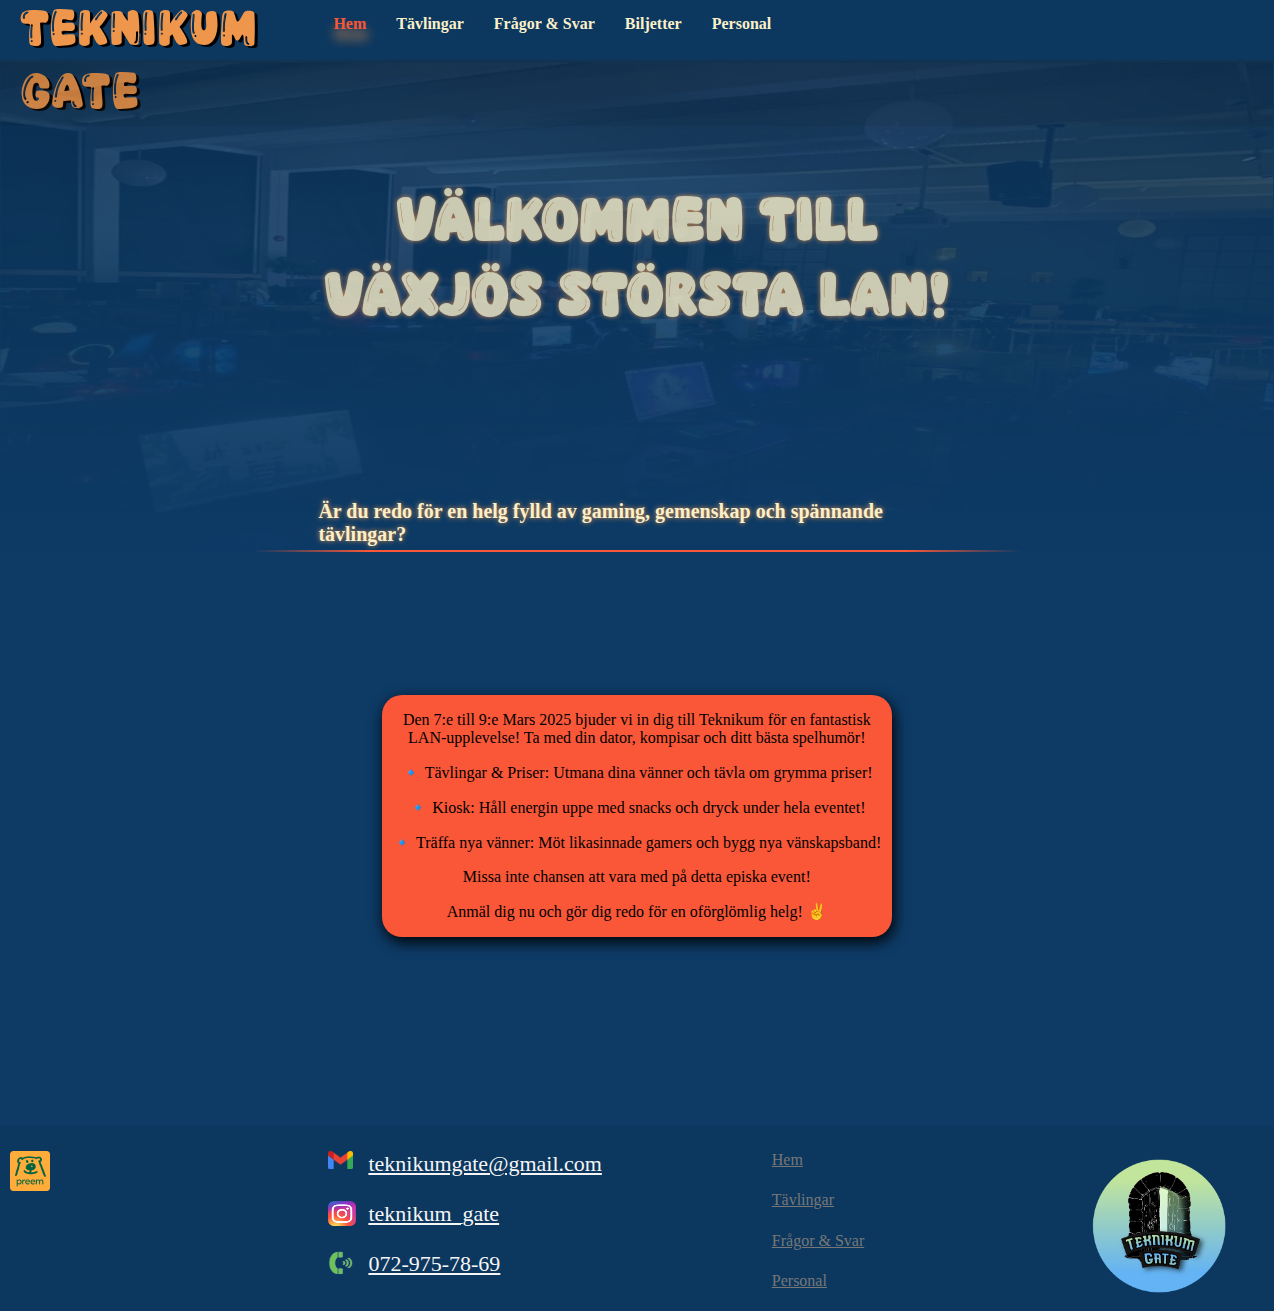
==== index.html @ cacd02e1 "biljett fixar" ====
<!DOCTYPE html>
<html lang="en">
<head>
    <meta charset="UTF-8">
    <meta name="viewport" content="width=device-width, initial-scale=1.0">
    <title>Teknikum Gate - LAN traditionen från års tillbaka</title>
    <link rel="stylesheet" href="styles.css">
    <link rel="icon" type="image/png" href="Resources/Pictures/favicon16.png" sizes="16x16">
    <link rel="icon" type="image/png" href="Resources/Pictures/favicon32.png" sizes="32x32">
</head>
<body>
    <div class="MobilFörbud" id="Mobilförbud">
        <p>Vänligen byt till en dator eller en enhet med muspekare tills vi har löst visningen för mobila enheter.
        </p>
    </div>
    <div class="content">
        <header class="indexH">
            <a href="index.html" class="h1">Teknikum Gate</a>
            <nav class="navbarindex">
                <ul>
                    <li><a href="index.html" class="HomeNav">Hem</a></li>
                    <li><a href="index.html">Tävlingar</a></li>
                    <li><a href="fragor.html">Frågor & Svar</a></li>
                    <li><a href="biljetter.html">Biljetter</a></li>
                    <li><a href="personal.html">Personal</a></li>
                </ul>
            </nav>
        </header>
        <main class="indexM">
            <img src="Resources/Pictures/bildpåLAN.jpg" alt="Bild av ett LAN">
            <p class="Huvud">Välkommen till Växjös största LAN!</p>
            <div class="dividerIndex"></div>
            <p class="tes">Är du redo för en helg fylld av gaming, gemenskap och spännande tävlingar? </p> 
        </main>
        <div class="IntroduktionBox">
            <p>
                <p class="brodtext"> Den 7:e till 9:e Mars 2025 bjuder vi in dig till Teknikum för en fantastisk LAN-upplevelse! Ta med din dator, kompisar och ditt bästa spelhumör! </p>
                
                <p>🔹 Tävlingar & Priser: Utmana dina vänner och tävla om grymma priser!</p>
                <p>🔹 Kiosk: Håll energin uppe med snacks och dryck under hela eventet!</p>
                <p>🔹 Träffa nya vänner: Möt likasinnade gamers och bygg nya vänskapsband!</p>
                
                Missa inte chansen att vara med på detta episka event! 
                <p>Anmäl dig nu och gör dig redo för en oförglömlig helg! ✌️</p>
            </p>
        </div>
        <footer class="feet">
            <div class="sponsorer">
                <img src="Resources/Pictures/preem.png" alt="Logo av Preem" class="preem" href="preem.com">
            </div>
            <div class="kontakt">
                <img src="Resources/Pictures/gmail.png" alt="Mail logo" class="LogoM">
                <a class="Mailen" href="mailto:teknikumgate@gmail.com">teknikumgate@gmail.com</a>
                <img src="Resources/Pictures/instagram.png" alt="Instagram logo" class="LogoI">
                <a class="Instagram" href="https://www.instagram.com/teknikum_gate/">teknikum_gate</a>
                <img src="Resources/Pictures/telefon1.png" alt="Telefon logo" class="LogoT">
                <a class="Telefon">072-975-78-69</a>
                
            </div>
            <div class="socialamedier">
                <a class="HemA" href="index.html">Hem</a>
                <div class="break"></div>
                <a class="TävlingarA" href="tavlingar.html">Tävlingar</a>
                <div class="break"></div>
                <a href="fragor.html" class="FragorA">Frågor & Svar</a>
                <div class="break"></div>
                <a href="personal.html" class="PersonalA">Personal</a>
        
            </div>
            <div class="logo">
                <img src="Resources/Pictures/TeknikumGate_Logo_Variant_3.png" alt="Teknikum Gate Logo">
            </div>
        </footer>
    </div>
</body>
</html>
---- styles.css ----
/* Färgschema https://coolors.co/visualizer/0d3b66-faf0ca-f4d35e-ee964b-f95738 */
@import url(mobilestyles.css);

:root{
    --primary-color:#0d3b66;
    --secondary-color:#faf0ca;
    --secondary-color2:#0c375f;
    --accent-color:#f4d35e;
    --accent-color2:#ee964b;
    --accent-color3:#f95738;
    --platssize:4px;
}

.MobilFörbud{
    position:fixed;
    font-size: 50px;
    height:50%;
    width:50%;
    z-index:3;
    left:30%;
    right:30%;
    top:20%;
    visibility:hidden;
}

.break {
    flex-basis: 100%;
    height: 0;
}

.content{
    display:grid;
    width:99.5vw;
    padding:0;
    margin:0;
    grid-template-columns: repeat(10,1fr);
    grid-auto-rows: minmax(60px, auto);
    border:0;
    gap:0;
    position:absolute;
    
    grid-template-areas:
    "header header header header header header header header header header"
    "main main main main main main main main main main"
    "main main main main main main main main main main"
    "main main main main main main main main main main"
    "main main main main main main main main main main"
    "main main main main main main main main main main"
    "main main main main main main main main main main"
    "main main main main main main main main main main"
    "main main main main main main main main main main"
    "main main main main main main main main main main"
    "main main main main main main main main main main"
    "main main main main main main main main main main"
    "main main main main main main main main main main"
    "footer footer footer footer footer footer footer footer footer footer";
}

.biljetterContent{
    display:grid;
    width:99.5vw;
    padding:0;
    margin:0;
    grid-template-columns: repeat(6,1.25fr);
    grid-auto-rows: minmax(60px, auto);
    border:0;
    gap:0;

    grid-template-areas:
    "header header header header header header"
    "mainB mainB mainB mainB mainB mainB"
    "mainB mainB mainB mainB mainB mainB"
    "mainB mainB mainB mainB mainB mainB"
    "mainB mainB mainB mainB mainB mainB"
    "mainB mainB mainB mainB mainB mainB"
    "mainB mainB mainB mainB mainB mainB"
    "mainB mainB mainB mainB mainB mainB"
    "mainB mainB mainB mainB mainB mainB"
    "mainB mainB mainB mainB mainB mainB"
    "mainB mainB mainB mainB mainB mainB"
    "mainB mainB mainB mainB mainB mainB"
    "mainB mainB mainB mainB mainB mainB"
    "mainB mainB mainB mainB mainB mainB"
    "mainB mainB mainB mainB mainB mainB"
    "mainB mainB mainB mainB mainB mainB"
    "mainB mainB mainB mainB mainB mainB"
    "mainB mainB mainB mainB mainB mainB"
    "mainB mainB mainB mainB mainB mainB"
    "mainB mainB mainB mainB mainB mainB"
    "mainB mainB mainB mainB mainB mainB"
    "mainB mainB mainB mainB mainB mainB"
    "mainB mainB mainB mainB mainB mainB"
    "mainB mainB mainB mainB mainB mainB"
    "mainB mainB mainB mainB mainB mainB"
    "mainB mainB mainB mainB mainB mainB"
    "mainB mainB mainB mainB mainB mainB"
    "mainB mainB mainB mainB mainB mainB"
    "mainB mainB mainB mainB mainB mainB"
    "mainB mainB mainB mainB mainB mainB"
    "mainB mainB mainB mainB mainB mainB"
    "footer footer footer footer footer footer";
}

.personalcontent{
    display:grid;
    width:99.5vw;
    padding:0;
    margin:0;
    grid-template-columns: repeat(10,1fr);
    grid-auto-rows: minmax(60px, auto);
    border:0;
    gap:0;

    grid-template-areas:
    "header header header header header header header header header header"
    "mainP mainP mainP mainP mainP mainP mainP mainP mainP mainP"
    "mainP mainP mainP mainP mainP mainP mainP mainP mainP mainP"
    "mainP mainP mainP mainP mainP mainP mainP mainP mainP mainP"
    "mainP mainP mainP mainP mainP mainP mainP mainP mainP mainP"
    "mainP mainP mainP mainP mainP mainP mainP mainP mainP mainP"
    "mainP mainP mainP mainP mainP mainP mainP mainP mainP mainP"
    "mainP mainP mainP mainP mainP mainP mainP mainP mainP mainP"
    "mainP mainP mainP mainP mainP mainP mainP mainP mainP mainP"
    "mainP mainP mainP mainP mainP mainP mainP mainP mainP mainP"
    "footer footer footer footer footer footer footer footer footer footer";
}

.fragorcontent{
    display:grid;
    width:99.5vw;
    padding:0;
    margin:0;
    grid-template-columns: repeat(10,1.25fr);
    grid-auto-rows: minmax(60px, auto);
    border:0;
    gap:0;

    grid-template-areas:
    "header header header header header header header header header header"
    "mainF mainF mainF mainF mainF mainF mainF mainF mainF mainF"
    "footer footer footer footer footer footer footer footer footer footer";
}

body{
    position:absolute;
    top:0;
    bottom:0;
    right:0;
    left:0;
    margin: 0;
    width:99.5vw;
    height:100%;
    overflow-x:hidden;
}

.personalM{
    grid-area: mainP;
    background-color:var(--primary-color);
}

.indexH{
    grid-area: header;
    background-color:var(--secondary-color2);
    padding: 0;
    margin: 0;
    gap: 0;
    border: 0;
    display:grid;
    grid-template-columns:1fr 3fr;
    grid-template-areas:
    "gate annat";
}

.fragorH{
    grid-area: headerF;
    background-color:var(--secondary-color2);
    padding:0;
    margin:0;
    border:0;
    height:60px;
    gap:0;
}

.content .bild{
    grid-column-start: 1;
    grid-column-end: 1;
    grid-row-start: 1;
    grid-row-end: 1;
    width:50px;
    height:50px;
    margin:20px;
    margin-top:15px;
}

.content .bild .cart{
    width:50px;
    height:50px;
}

.content .bild .cart:hover{
    cursor:pointer;
}

.IntroduktionBox{
    background-color: var(--accent-color3);
    grid-column-start: 4;
    grid-column-end: 8;
    grid-row-start: 8;
    grid-row-end: 12;
    text-align: center;
    box-shadow:black 2px 5px 15px;
    border-radius:20px;
}

.Intro2{
    display:flexbox;
    position:absolute;
}

.Intro2 a{
    text-decoration: none;
    color:black;
}

.indexM img{
    opacity:20%;
    position:absolute;
    width:99.5vw;
    height:500px;
    left: 50%;
    transform:translate(-50%, 0);
    top:60px;
    z-index:0;
    -webkit-mask: linear-gradient(360deg, transparent 0%, #380A46 100%) 0% 0% no-repeat padding-box;
           -mask: linear-gradient(360deg, transparent 0%, #380A46 100%) 0% 0% no-repeat padding-box;
}

.Huvud{
    font-size: 60px;
    font-weight: bold;
    text-align:center;
    font-family: myFirstFont;
    color:var(--secondary-color);
    text-shadow:var(--accent-color2) 0px 0px 5px;
    z-index:1;
    position:absolute;
    left: 50%;
    transform:translate(-50%, 0);
    opacity:80%;
}

.dividerIndex{
    width:60vw;
    height:2px;
    z-index:1;
    position:absolute;
    left:50%;
    transform:translate(-50%, 0);
    top:550px;
    background: linear-gradient(90deg, #886a0800 0%, var(--accent-color3) 15%, var(--accent-color3) 85%, #886a0800 100%);
}

.tes{
    font-size: 20px;
    font-weight: bold;
    color:var(--secondary-color);
    text-shadow:var(--accent-color2) 0px 0px 5px;
    position:absolute;
    left:50%;
    transform:translate(-50%, 0);
    top:480px;
}

.biljetterM{
    grid-area: mainB;
    background-color:var(--primary-color);
}

.biljetterH{
    grid-area: headerB;
    background-color:var(--secondary-color2);
    padding: 0;
    margin: 0;
    gap: 0;
    border: 0;
    height:60px;
}

.biljetterH a{
    margin:0;
    text-align: left;
    margin-left:20px;
    color:var(--accent-color2);
    font-family: myFirstFont;
    font-size: 50px;
    text-shadow: 3px 2px black;
    text-decoration: none;
    height:fit-content;
    width:fit-content;
}

.fragorH a{
    margin:0;
    text-align: left;
    margin-left:20px;
    color:var(--accent-color2);
    font-family: myFirstFont;
    font-size: 50px;
    text-decoration: none;
    text-shadow: 3px 2px black;
    text-decoration: none;
    height:fit-content;
    width:fit-content;
}

@font-face {
    font-family: myFirstFont;
    src: url(Resources/Fonts/Soulmeh.otf);
  }

@font-face {
    font-family: moonKids;
    src: url(Resources/Fonts/Moonkids.otf);
  }

.indexH .h1{
    margin:0;
    text-align: left;
    margin-left:20px;
    color:var(--accent-color2);
    font-family: myFirstFont;
    font-size: 50px;
    text-shadow: 3px 2px black;
    text-decoration: none;
    grid-area:gate;
    height:fit-content;
    width:fit-content;
}

.flexBoxBiljetter{
    display:flex;
    grid-column-start:2;
    grid-column-end:6;
    grid-row-start:5;
    grid-row-end:13;
    background-color: var(--secondary-color2);
    border: 3px solid black;
    justify-content: space-evenly;
    align-items: center;
}

.flexBoxBiljetter .biljett1{
    display:grid;
    grid-template-columns:100%;
    grid-template-rows:1fr 1fr 6fr;
    grid-template-areas:
    "h11"
    "h21"
    "p1";
    background-color:var(--accent-color2);
    width: 260px;
    height: 380px;
    border-radius:3px;
    transition: 0.5s;
    box-shadow:2px 3px 3px rgb(103, 104, 103);
}

.flexBoxBiljetter .biljett2{
    display:grid;
    grid-template-columns:100%;
    grid-template-rows:1fr 1fr 6fr;
    grid-template-areas:
    "h12"
    "h22"
    "p2";
    background-color:var(--accent-color2);
    width: 260px;
    height: 380px;
    border-radius:3px;
    transition: 0.5s;
    box-shadow:2px 3px 3px rgb(103, 104, 103);
}

.flexBoxBiljetter .biljett1 .h1{
    grid-area:h11;
    margin-top:10px;
    text-align:center;
    height:fit-content;   
}

.flexBoxBiljetter .biljett1 h2{
    grid-area:h21;
    margin:0;
    margin-bottom:20px;
    height:20px;
}

.flexBoxBiljetter .biljett1 .txt{
    grid-area:p1;
}

.flexBoxBiljetter .biljett2 h1{
    grid-area:h12;
    margin-top:10px;
    text-align:center;
}

.flexBoxBiljetter .biljett2 h2{
    grid-area:h22;
    margin:0;
    margin-bottom:20px;
    height:20px;
}

.flexBoxBiljetter .biljett2 .txt{
    grid-area:p2;
}

.flexBoxBiljetter .biljett2:hover{
    width: 280px;
    height: 410px;
}

.flexBoxBiljetter .biljett1:hover{
    width: 280px;
    height: 410px;
}

.indexM{
    grid-area: main;
    background-color:var(--primary-color);
    height:1000px;
}

.biljetterM h1{
    text-align: center;
    margin-top: 120px;
    font-size: 50px;
    font-family: moonKids;
    text-decoration:underline;
    color:#d3d4d4
}

.navbarindex{
    background:none;
    height:fit-content;
    width:fit-content;
}

.navbarindex ul{
    list-style-type: none;
    padding: 0;
    margin: 0;
    overflow: hidden;
}

.navbarindex li {
    float:left;
}

.navbarindex a{
    color: var(--secondary-color);
    text-decoration: none;
    display:block;
    padding:15px;
    transition:0.2s;    
    font-size:16px;
    font-weight:bold;
}

.navbarindex a:hover{
    color: var(--accent-color2);
    padding-top:13px;
    transition:0.3s;
}

.HomeNav{
    text-shadow:var(--accent-color2) 1px 10px 12px;
    color:var(--accent-color3) !important;
}

.BiljetterNav{
    text-shadow:var(--accent-color2) 1px 10px 12px;
    color:var(--accent-color3) !important;
}

.PersonalNav{
    text-shadow:var(--accent-color2) 1px 10px 12px;
    color:var(--accent-color3) !important;
}

.FragorNav{
    text-shadow:var(--accent-color2) 1px 10px 12px;
    color:var(--accent-color3) !important;
}

.containerPersonal{
    display:flex;
    justify-content: space-evenly;
    flex-wrap:wrap;
    grid-column-start: 3;
    grid-column-end: 9;
    grid-row-start: 4;
    grid-row-end: 9;
}

.Vlad{
    display:flex;
    border: 1px solid var(--accent-color2);
    height: 350px;
    width: 265px;
    margin: 15px;
    margin-top: 4px;
    flex-wrap:wrap;
    transition:0.2s;
}

.Vlad img{
    width:inherit;
    max-height:88%;
}

.Vlad:hover{
    height:360px;
    width:275px;
}

.Vlad .flex{
    display:flex;
    background-color:var(--accent-color2);
    width:inherit;
    height:12%;
    text-align:center;
    align-self:end;
    margin-bottom: 0;
    justify-content:center;
}

.Vlad .flex h1{
    font-size: 23px;
    align-self: center;
}

.Noah{
    display:flex;
    border: 1px solid var(--accent-color);
    height: 350px;
    width: 265px;
    margin: 15px;
    margin-top: 4px;
    flex-wrap:wrap;
    transition:0.2s;
}

.Noah:hover{
    height:360px;
    width:275px;
}

.Noah .flex{
    display:flex;
    background-color:var(--accent-color);
    width:inherit;
    height:12%;
    text-align:center;
    align-self:end;
    margin-bottom: 0;
    justify-content:center;
}

.Noah .flex h1{
    font-size: 23px;
    align-self: center;
}

.Noah img{
    width:inherit;
    max-height:88%;
}

.Casper{
    display:flex;
    border: 1px solid var(--accent-color3);
    height: 350px;
    width: 265px;
    margin: 15px;
    margin-top: 4px;
    flex-wrap:wrap;
    transition:0.2s;
}

.Casper:hover{
    height:360px;
    width:275px;
}

.Casper .flex{
    display:flex;
    background-color:var(--accent-color3);
    width:inherit;
    height:12%;
    align-self:end;
    margin-bottom: 0;
    justify-content:center;

}


.Casper .flex h1{
    font-size:23px;
    align-self:center;
}

.Casper img{
    width:inherit;
    max-height:88%;
}

.Anton{
    display:flex;
    border: 1px solid var(--accent-color3);
    height: 350px;
    width: 265px;
    margin: 15px;
    margin-top: 4px;
    flex-wrap:wrap;
    transition:0.2s;
}

.Anton:hover{
    height:360px;
    width:275px;
}

.Anton .flex{
    display:flex;
    background-color:var(--accent-color3);
    width:inherit;
    height:12%;
    text-align:center;
    align-self:end;
    margin-bottom: 0;
    justify-content:center;
}

.Anton .flex h1{
    font-size: 23px;
    align-self: center;
}

.Anton img{
    width:inherit;
    max-height:88%;
}

.Oskar{
    display:flex;
    border: 1px solid var(--accent-color);
    height: 350px;
    width: 265px;
    margin: 15px;
    margin-top: 4px;
    flex-wrap:wrap;
    transition:0.2s;
}


.Oskar:hover{
    height:360px;
    width:275px;
}

.Oskar img{
    width:inherit;
    max-height:88%;
}

.Oskar .flex{
    display:flex;
    background-color:var(--accent-color);
    width:inherit;
    height:12%;
    text-align:center;
    align-self:end;
    margin-bottom: 0;
    justify-content:center;
}

.Oskar .flex h1{
    font-size: 23px;
    align-self: center;
}

.feet{
    grid-area:footer;
    display:grid;
    background-color:var(--secondary-color2);
    min-height:150px;
    grid-template-columns: 1fr 1fr 1fr 1fr;
    grid-template-rows: 100%;

    grid-template-areas:
    "sponsor kontakt socialamedier logo";
}

.feet .sponsorer{
    grid-area:sponsor;
    display:grid;
    margin:10px;
    margin-top:25px;
    gap:5px;
}

.feet .sponsorer .preem{
    width:40px;
    height:40px;
}

.feet .kontakt{
    margin:10px;
    margin-top:25px;
    grid-area:kontakt;
    display:grid;
    grid-template-columns:40px 1fr;
    grid-template-rows:1fr 1fr 1fr;
    grid-template-areas:
    "logoM mail"
    "logoI insta"
    "logoT telefon";
}

.feet .kontakt .Mailen{
    font-size:22px;
    color:whitesmoke;
    text-decoration-line:underline;
    height:fit-content;
    width:fit-content;
    grid-area:mail;
}

.feet .kontakt .Instagram{
    font-size:22px;
    color:whitesmoke;
    text-decoration-line:underline;
    height:fit-content;
    width:fit-content;
    grid-area:insta;
}

.feet .kontakt .Telefon{
    font-size:22px;
    color:whitesmoke;
    text-decoration-line:underline;
    height:fit-content;
    width:fit-content;
    grid-area:telefon;
}

.feet .kontakt .LogoM{
    height:18px;
    width:25px;
    grid-area:logoM;
}

.feet .kontakt .LogoI{
    height:25px;
    width:28px;
    grid-area:logoI;
}

.feet .kontakt .LogoT{
    height:25px;
    width:25px;
    grid-area:logoT;
}

.feet .socialamedier{
    margin:10px;
    margin-top:25px;
    grid-area:socialamedier;
    display:flex;
    flex-direction: row;
    flex-wrap:wrap;
}

.feet .socialamedier .HemA{
    text-decoration: underline;
    color:rgb(119, 119, 119);
    margin-left:125px;
}

.feet .socialamedier .TävlingarA{
    text-decoration: underline;
    color:rgb(119, 119, 119);
    margin-left:125px;
}

.feet .socialamedier .FragorA{
    text-decoration: underline;
    color:rgb(119, 119, 119);
    margin-left:125px;
}

.feet .socialamedier .PersonalA{
    text-decoration: underline;
    color:rgb(119, 119, 119);
    margin-left:125px;
}


.feet .logo{
    margin:10px;
    margin-top:25px;
    grid-area:logo;
    display:flex;
    justify-content:right;
}

.feet .logo img{
    width:150px;
    height:150px;
    transform:translateX(-20%);
}

.flexBoxPlatser{
    visibility:hidden;
    display:grid;
    grid-template-columns: repeat(25,1fr);
    grid-template-rows: minmax(40px, auto);
    grid-row-start: 13;
    grid-row-end: 13;
    grid-column-start:2;
    grid-column-end:7;
    transform:translateX(-10%);
    transition: opacity 0.5s ease, visibility 0s 0.5s;

    grid-template-areas: 
    "plats1 plats2 plats3 plats4 plats5 plats6 plats7 plats8 plats9 plats10 plats11 plats12 plats13 plats14 plats15 plats16 plats17 plats18 plats19 plats20 plats21 plats22 plats23 plats24 plats25"
    "plats26 plats27 plats28 plats29 plats30 plats31 plats32 plats33 plats34 plats35 plats36 plats37 plats38 plats39 plats40 plats41 plats42 plats43 plats44 plats45 plats46 plats47 plats48 plats49 plats50";

}


.flexBoxPlatser .plats1{
    grid-area:plats1;
    background-color: #088853;
    margin-top:var(--platssize);
    border:1px solid black;
    width: 40px;
    height: 40px;
}

.flexBoxPlatser .plats2{
    grid-area:plats2;
    background-color: #088853;
    margin:var(--platssize);
    width: 40px;
    height: 40px;
    border:1px solid black;
}

.flexBoxPlatser .plats3{
    grid-area:plats3;
    background-color: #088853;
    margin:var(--platssize);
    width: 40px;
    height: 40px;
    border:1px solid black;
}

.flexBoxPlatser .plats4{
    grid-area:plats4;
    background-color: #088853;
    margin:var(--platssize);
    width: 40px;
    height: 40px;
    border:1px solid black;
}

.flexBoxPlatser .plats5{
    grid-area:plats5;
    background-color: #088853;
    margin:var(--platssize);
    width: 40px;
    height: 40px;
    border:1px solid black;
}

.flexBoxPlatser .plats6{
    grid-area:plats6;
    background-color: #088853;
    margin:var(--platssize);
    width: 40px;
    height: 40px;
    border:1px solid black;
}

.flexBoxPlatser .plats7{
    grid-area:plats7;
    background-color: #088853;
    margin:var(--platssize);
    width: 40px;
    height: 40px;
    border:1px solid black;
}

.flexBoxPlatser .plats8{
    grid-area:plats8;
    background-color: #088853;
    margin:var(--platssize);
    width: 40px;
    height: 40px;
    border:1px solid black;
}

.flexBoxPlatser .plats9{
    grid-area:plats9;
    background-color: #088853;
    margin:var(--platssize);
    width: 40px;
    height: 40px;
    border:1px solid black;
}

.flexBoxPlatser .plats10{
    grid-area:plats10;
    background-color: #088853;
    margin:var(--platssize);
    width: 40px;
    height: 40px;
    border:1px solid black;
}

.flexBoxPlatser .plats11{
    grid-area:plats11;
    background-color: #088853;
    margin:var(--platssize);
    width: 40px;
    height: 40px;
    border:1px solid black;
}

.flexBoxPlatser .plats12{
    grid-area:plats12;
    background-color: #088853;   
    margin:var(--platssize);
    width: 40px;
    height: 40px;
    border:1px solid black;
}

.flexBoxPlatser .plats13{
    grid-area:plats13;
    background-color: #088853;   
    margin:var(--platssize);
    width: 40px;
    height: 40px;
    border:1px solid black;
}

.flexBoxPlatser .plats14{
    grid-area:plats14;
    background-color: #088853;
    margin:var(--platssize);
    width: 40px;
    height: 40px;
    border:1px solid black;
}

.flexBoxPlatser .plats15{
    grid-area:plats15;
    background-color: #088853;
    margin:var(--platssize);
    width: 40px;
    height: 40px;
    border:1px solid black;
}

.flexBoxPlatser .plats16{
    grid-area:plats16;
    background-color: #088853;
    margin:var(--platssize);
    width: 40px;
    height: 40px;
    border:1px solid black;
}

.flexBoxPlatser .plats17{
    grid-area:plats17;
    background-color: #088853;
    margin:var(--platssize);
    width: 40px;
    height: 40px;
    border:1px solid black;
}

.flexBoxPlatser .plats18{
    grid-area:plats18;
    background-color: #088853;
    margin:var(--platssize);
    width: 40px;
    height: 40px;
    border:1px solid black;
}

.flexBoxPlatser .plats19{
    grid-area:plats19;
    background-color: #088853;
    margin:var(--platssize);
    width: 40px;
    height: 40px;
    border:1px solid black;
}

.flexBoxPlatser .plats20{
    grid-area:plats20;
    background-color: #088853;
    margin:var(--platssize);
    width: 40px;
    height: 40px;
    border:1px solid black;
}

.flexBoxPlatser .plats21{
    grid-area:plats21;
    background-color: #088853;
    margin:var(--platssize);
    width: 40px;
    height: 40px;
    border:1px solid black;
}

.flexBoxPlatser .plats22{
    grid-area:plats22;
    background-color: #088853;
    margin:var(--platssize);
    width: 40px;
    height: 40px;
    border:1px solid black;
}

.flexBoxPlatser .plats23{
    grid-area:plats23;
    background-color: #088853;
    margin:var(--platssize);
    width: 40px;
    height: 40px;
    border:1px solid black;
}

.flexBoxPlatser .plats24{
    grid-area:plats24;
    background-color: #088853;
    margin:var(--platssize);
    width: 40px;
    height: 40px;
    border:1px solid black;
}

.flexBoxPlatser .plats25{
    grid-area:plats25;
    background-color: #088853;
    margin:var(--platssize);
    width: 40px;
    height: 40px;
    border:1px solid black;
}

/* ANDRA RADEN */

.flexBoxPlatser .plats26{
    grid-area:plats26;
    background-color: #088853;
    border:1px solid black;
    width: 40px;
    height: 40px;
    margin-top:5px;
}

.flexBoxPlatser .plats27{
    grid-area:plats27;
    background-color: #088853;
    margin:var(--platssize);
    width: 40px;
    height: 40px;
    margin-top:5px;
    border:1px solid black;
}

.flexBoxPlatser .plats28{
    grid-area:plats28;
    background-color: #088853;
    margin:var(--platssize);
    width: 40px;
    height: 40px;
    margin-top:5px;
    border:1px solid black;
}

.flexBoxPlatser .plats29{
    grid-area:plats29;
    background-color: #088853;
    margin:var(--platssize);
    width: 40px;
    height: 40px;
    margin-top:5px;
    border:1px solid black;
}

.flexBoxPlatser .plats30{
    grid-area:plats30;
    background-color: #088853;
    margin:var(--platssize);
    width: 40px;
    height: 40px;
    margin-top:5px;
    border:1px solid black;
}

.flexBoxPlatser .plats31{
    grid-area:plats31;
    background-color: #088853;
    margin:var(--platssize);
    width: 40px;
    height: 40px;
    margin-top:5px;
    border:1px solid black;
}

.flexBoxPlatser .plats32{
    grid-area:plats32;
    background-color: #088853;
    margin:var(--platssize);
    width: 40px;
    height: 40px;
    margin-top:5px;
    border:1px solid black;
}

.flexBoxPlatser .plats33{
    grid-area:plats33;
    background-color: #088853;
    margin:var(--platssize);
    width: 40px;
    height: 40px;
    margin-top:5px;
    border:1px solid black;
}

.flexBoxPlatser .plats34{
    grid-area:plats34;
    background-color: #088853;
    margin:var(--platssize);
    width: 40px;
    height: 40px;
    margin-top:5px;
    border:1px solid black;
}

.flexBoxPlatser .plats35{
    grid-area:plats35;
    background-color: #088853;
    margin:var(--platssize);
    width: 40px;
    height: 40px;
    margin-top:5px;
    border:1px solid black;
}

.flexBoxPlatser .plats36{
    grid-area:plats36;
    background-color: #088853;
    margin:var(--platssize);
    width: 40px;
    height: 40px;
    margin-top:5px;
    border:1px solid black;
}

.flexBoxPlatser .plats37{
    grid-area:plats37;
    background-color: #088853;   
    margin:var(--platssize);
    width: 40px;
    height: 40px;
    margin-top:5px;
    border:1px solid black;
}

.flexBoxPlatser .plats38{
    grid-area:plats38;
    background-color: #088853;   
    margin:var(--platssize);
    width: 40px;
    height: 40px;
    margin-top:5px;
    border:1px solid black;
}

.flexBoxPlatser .plats39{
    grid-area:plats39;
    background-color: #088853;
    margin:var(--platssize);
    width: 40px;
    height: 40px;
    margin-top:5px;
    border:1px solid black;
}

.flexBoxPlatser .plats40{
    grid-area:plats40;
    background-color: #088853;
    margin:var(--platssize);
    width: 40px;
    height: 40px;
    margin-top:5px;
    border:1px solid black;
}

.flexBoxPlatser .plats41{
    grid-area:plats41;
    background-color: #088853;
    margin:var(--platssize);
    width: 40px;
    height: 40px;
    margin-top:5px;
    border:1px solid black;
}

.flexBoxPlatser .plats42{
    grid-area:plats42;
    background-color: #088853;
    margin:var(--platssize);
    width: 40px;
    height: 40px;
    margin-top:5px;
    border:1px solid black;
}

.flexBoxPlatser .plats43{
    grid-area:plats43;
    background-color: #088853;
    margin:var(--platssize);
    width: 40px;
    height: 40px;
    margin-top:5px;
    border:1px solid black;
}

.flexBoxPlatser .plats44{
    grid-area:plats44;
    background-color: #088853;
    margin:var(--platssize);
    width: 40px;
    height: 40px;
    margin-top:5px;
    border:1px solid black;
}

.flexBoxPlatser .plats45{
    grid-area:plats45;
    background-color: #088853;
    margin:var(--platssize);
    width: 40px;
    height: 40px;
    margin-top:5px;
    border:1px solid black;
}

.flexBoxPlatser .plats46{
    grid-area:plats46;
    background-color: #088853;
    margin:var(--platssize);
    width: 40px;
    height: 40px;
    margin-top:5px;
    border:1px solid black;
}

.flexBoxPlatser .plats47{
    grid-area:plats47;
    background-color: #088853;
    margin:var(--platssize);
    width: 40px;
    height: 40px;
    margin-top:5px;
    border:1px solid black;
}

.flexBoxPlatser .plats48{
    grid-area:plats48;
    background-color: #088853;
    margin:var(--platssize);
    width: 40px;
    height: 40px;
    margin-top:5px;
    border:1px solid black;
}

.flexBoxPlatser .plats49{
    grid-area:plats49;
    background-color: #088853;
    margin:var(--platssize);
    width: 40px;
    height: 40px;
    margin-top:5px;
    border:1px solid black;
}

.flexBoxPlatser .plats50{
    grid-area:plats50;
    background-color: #088853;
    margin:var(--platssize);
    width: 40px;
    height: 40px;
    margin-top:5px;
    border:1px solid black;
    cursor:pointer;
}

.OBS{
    grid-column: 3 / 5;
    grid-row: 14 / 14;
    font-weight: bolder;
    color:var(--secondary-color);
    transform:translate(12%, 0);
}

.OBS_OBS{
    display:none;
}

.fragorM{
    grid-area: mainF;
    background-color:var(--primary-color);
    height:1000px;
}

.beställning{
    grid-row-start:18;
    grid-column-start:2;
    grid-column-end:4;
    display:grid;
    background-color: var(--secondary-color2);
    grid-template-columns:1fr;
    grid-template-rows: minmax(30px, auto);
    border-radius:50px;
    margin-right:20px;

    grid-template-areas:
    "rubrik"
    "biljetter1"
    "biljetter2";
}

.beställning h1{
    grid-area: rubrik;
    text-align:center;
    height:fit-content;
}

.VIPräknare{
    margin:10px;
    grid-area: biljetter1;
    justify-self:left;
    margin-top:50px;
}

.VIPräknare button{
    border-radius:50%;
    height:30px;
    width:30px;
    position:relative;
    bottom:2px;
    margin:10px;
    transition:0.2s;
}

.VIPräknare button:hover{
    cursor:pointer;
    background-color:gray;
}


.VIPräknare label{
    font-size:30px;
    font-weight:bold;
}

.Standardräknare{
    margin:10px;
    grid-area: biljetter2;
    justify-self:left;
    height:60px;
    margin-top:10px;
    margin-bottom:100px;
}

.Standardräknare button{
    border-radius:50%;
    height:30px;
    width:30px;
    position:relative;
    bottom:2px;
    margin:10px;
    transition:0.2s;
}


.Standardräknare button:hover{
    cursor: pointer;
    background-color:gray;
}

.Standardräknare label{
    font-size:30px;
    font-weight: bold;
}
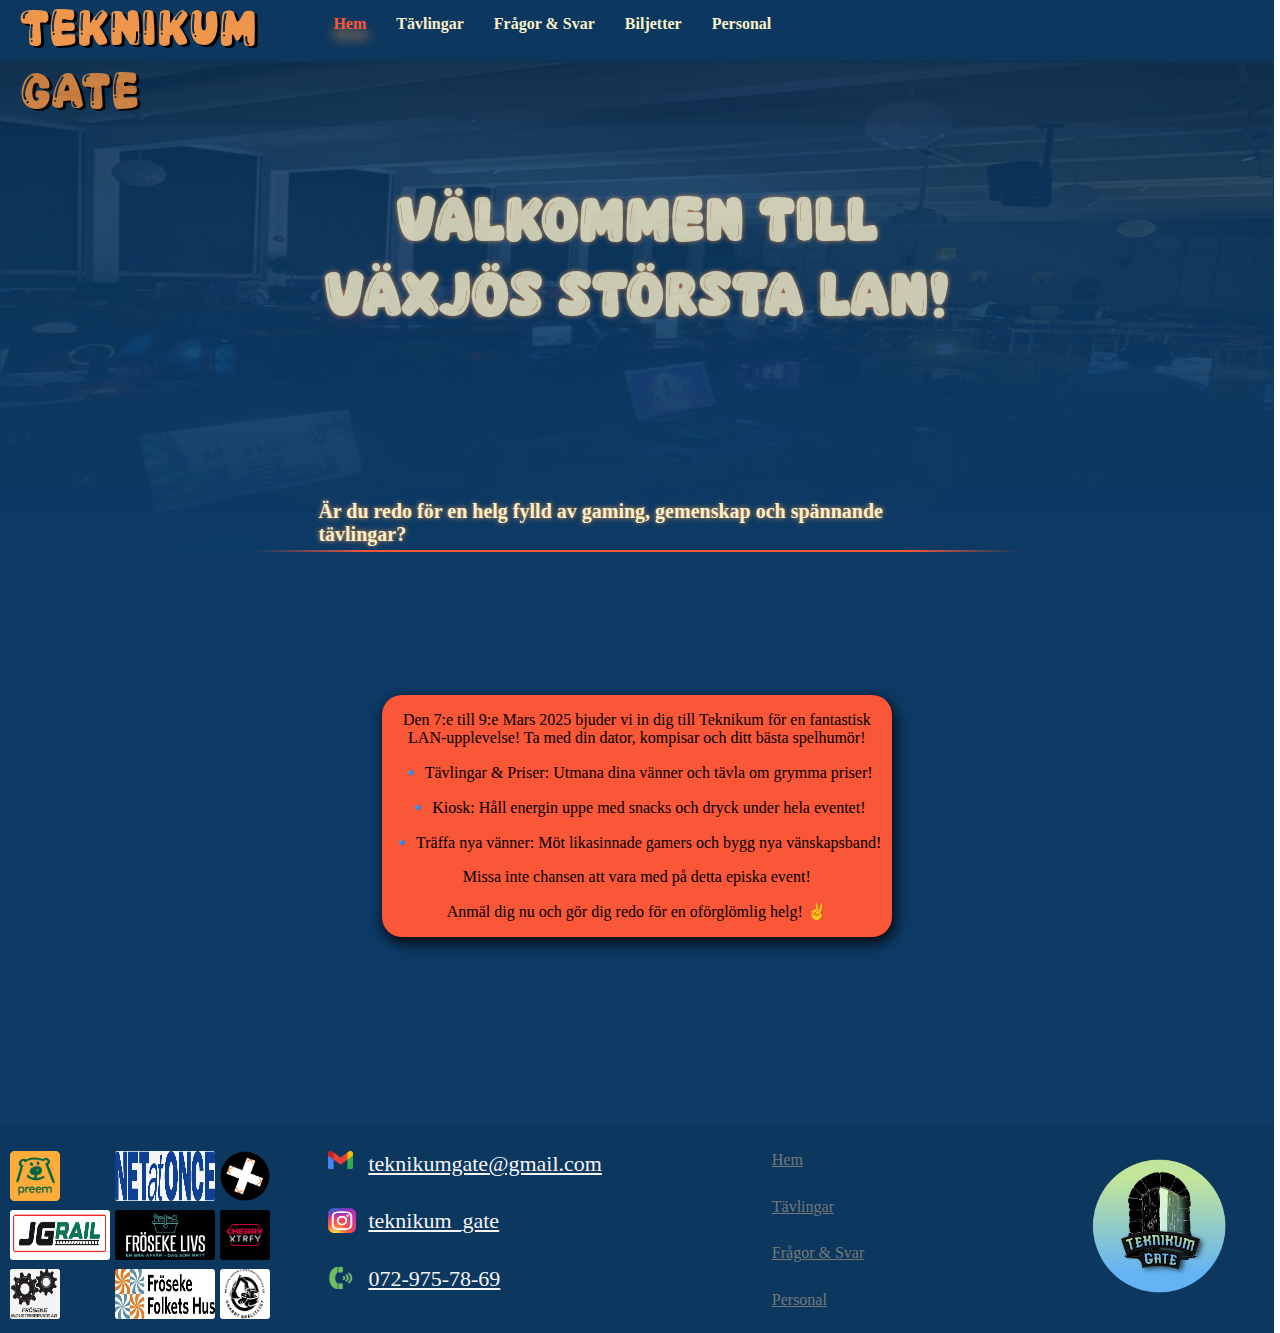
==== commit 6a5ecd39: "sponsorer update" ====
--- a/index.html
+++ b/index.html
@@ -19,7 +19,7 @@
             <nav class="navbarindex">
                 <ul>
                     <li><a href="index.html" class="HomeNav">Hem</a></li>
-                    <li><a href="index.html">Tävlingar</a></li>
+                    <li><a href="tavlingar.html">Tävlingar</a></li>
                     <li><a href="fragor.html">Frågor & Svar</a></li>
                     <li><a href="biljetter.html">Biljetter</a></li>
                     <li><a href="personal.html">Personal</a></li>
@@ -46,11 +46,39 @@
         </div>
         <footer class="feet">
             <div class="sponsorer">
-                <img src="Resources/Pictures/preem.png" alt="Logo av Preem" class="preem" href="preem.com">
+                <a href="https://www.preem.com" class="preem">
+                    <img src="Resources/Pictures/preem.png" alt="Logo av Preem" class="preem">
+                </a>
+                <a href="https://www.netatonce.se" class="netatonce">
+                    <img src="Resources/Pictures/netatonce logo.png" alt="Logo av NetAtOnce" class="netatonce">
+                </a>
+                <a href="https://www.ragequit.nu" class="ragequit">
+                    <img src="Resources/Pictures/RageQuit logo.png" alt="Logo av RageQuit" class="ragequit">
+                </a>
+                <a href="" class="jgrail">
+                    <img src="Resources/Pictures/JG RAIL logo.png" alt="Logo av JG Rail" class="jgrail">
+                </a>
+                <a href="https://www.facebook.com/24foodfroseke/" class="frosekelivs">
+                    <img src="Resources/Pictures/Fröseke LIVS logo.png" alt="Logo av Fröseke Livs" class="frosekelivs">
+                </a>
+                <a href="https://cherryxtrfy.com/" class="xtrfy">
+                    <img src="Resources/Pictures/cherryxtrfy.jpg" alt="Logo av Cherry Xtrfy" class="cherryxtrfy">
+                </a>
+                <a href="https://industriserviceab.se/" class="frosekeindustri">
+                    <img src="Resources/Pictures/fröseke-industri-logo.png" alt="Logo av Fröseke Industri" class="frosekeindustri">
+                </a>
+                <a href="https://www.frosekebygden.se/folkets-hus/" class="frosekefolketshus">
+                    <img src="Resources/Pictures/fröseke folketshus logo.jpg" alt="Logo av Fröseke Folkets Hus" class="frosekefolketshus">
+                </a>
+                <a href="https://www.facebook.com/profile.php?id=61558491212600" class="brrosen">
+                    <img src="Resources/Pictures/BR ROSEN logo.png" alt="Logo av BR Rosén Industri" class="brrosen">
+                </a>
             </div>
             <div class="kontakt">
                 <img src="Resources/Pictures/gmail.png" alt="Mail logo" class="LogoM">
-                <a class="Mailen" href="mailto:teknikumgate@gmail.com">teknikumgate@gmail.com</a>
+                <a class="Mailen" href="mailto:teknikumgate@gmail.com">
+                    teknikumgate@gmail.com
+                </a>
                 <img src="Resources/Pictures/instagram.png" alt="Instagram logo" class="LogoI">
                 <a class="Instagram" href="https://www.instagram.com/teknikum_gate/">teknikum_gate</a>
                 <img src="Resources/Pictures/telefon1.png" alt="Telefon logo" class="LogoT">
@@ -65,7 +93,6 @@
                 <a href="fragor.html" class="FragorA">Frågor & Svar</a>
                 <div class="break"></div>
                 <a href="personal.html" class="PersonalA">Personal</a>
-        
             </div>
             <div class="logo">
                 <img src="Resources/Pictures/TeknikumGate_Logo_Variant_3.png" alt="Teknikum Gate Logo">
--- a/styles.css
+++ b/styles.css
@@ -141,6 +141,22 @@
     "footer footer footer footer footer footer footer footer footer footer";
 }
 
+.tavlingarContent{
+    display:grid;
+    width:99.5vw;
+    padding:0;
+    margin:0;
+    grid-template-columns: repeat(10,1.25fr);
+    grid-auto-rows: minmax(60px, auto);
+    border:0;
+    gap:0;
+
+    grid-template-areas:
+    "header header header header header header header header header header"
+    "mainT mainT mainT mainT mainT mainT mainT mainT mainT mainT"
+    "footer footer footer footer footer footer footer footer footer footer";
+}
+
 body{
     position:absolute;
     top:0;
@@ -169,16 +185,6 @@
     grid-template-columns:1fr 3fr;
     grid-template-areas:
     "gate annat";
-}
-
-.fragorH{
-    grid-area: headerF;
-    background-color:var(--secondary-color2);
-    padding:0;
-    margin:0;
-    border:0;
-    height:60px;
-    gap:0;
 }
 
 .content .bild{
@@ -391,12 +397,14 @@
 .flexBoxBiljetter .biljett1 h2{
     grid-area:h21;
     margin:0;
+    margin-left:5px;
     margin-bottom:20px;
     height:20px;
 }
 
 .flexBoxBiljetter .biljett1 .txt{
     grid-area:p1;
+    margin-left:5px;
 }
 
 .flexBoxBiljetter .biljett2 h1{
@@ -408,12 +416,14 @@
 .flexBoxBiljetter .biljett2 h2{
     grid-area:h22;
     margin:0;
+    margin-left:5px;
     margin-bottom:20px;
     height:20px;
 }
 
 .flexBoxBiljetter .biljett2 .txt{
     grid-area:p2;
+    margin-left:5px;
 }
 
 .flexBoxBiljetter .biljett2:hover{
@@ -494,6 +504,11 @@
     color:var(--accent-color3) !important;
 }
 
+.TavlingarNav{
+    text-shadow:var(--accent-color2) 1px 10px 12px;
+    color:var(--accent-color3) !important;
+}
+
 .containerPersonal{
     display:flex;
     justify-content: space-evenly;
@@ -706,14 +721,80 @@
 .feet .sponsorer{
     grid-area:sponsor;
     display:grid;
+    grid-template-rows:1fr 1fr 1fr;
+    grid-template-columns:1fr 1fr 1fr;
+    grid-template-areas:
+    "preem netatonce ragequit"
+    "jgrail frosekelivs cherryxtrfy"
+    "frosekeindustri frosekefolketshus brrosen";
     margin:10px;
     margin-top:25px;
     gap:5px;
 }
 
 .feet .sponsorer .preem{
-    width:40px;
-    height:40px;
+    width:50px;
+    height:50px;
+    border-radius: 3px;
+    grid-area:preem;
+}
+
+.feet .sponsorer .netatonce{
+    width:100px;
+    height:50px;
+    background-color: whitesmoke;
+    border-radius: 3px;
+    grid-area:netatonce;
+}
+
+.feet .sponsorer .ragequit{
+    width:50px;
+    height:50px;
+    border-radius: 3px;
+    grid-area:ragequit;
+}
+
+.feet .sponsorer .jgrail{
+    width:100px;
+    height:50px;
+    border-radius: 3px;
+    grid-area:jgrail;
+}
+
+.feet .sponsorer .frosekelivs{
+    width:100px;
+    height:50px;
+    border-radius: 3px;
+    grid-area:frosekelivs;
+}
+
+.feet .sponsorer .cherryxtrfy{
+    width:50px;
+    height:50px;
+    border-radius: 3px;
+    grid-area:cherryxtrfy;
+}
+
+.feet .sponsorer .frosekeindustri{
+    width:50px;
+    height:50px;
+    border-radius: 3px;
+    background-color: whitesmoke;
+    grid-area:frosekeindustri;
+}
+
+.feet .sponsorer .frosekefolketshus{
+    width:100px;
+    height:50px;
+    border-radius: 3px;
+    grid-area:frosekefolketshus;
+}
+
+.feet .sponsorer .brrosen{
+    width:50px;
+    height:50px;
+    border-radius: 3px;
+    grid-area:brrosen;
 }
 
 .feet .kontakt{
@@ -1336,14 +1417,20 @@
     height:1000px;
 }
 
+.tavlingarM{
+    grid-area:mainT;
+    background-color: var(--primary-color);
+    height:1000px;
+}
+
 .beställning{
     grid-row-start:18;
     grid-column-start:2;
     grid-column-end:4;
     display:grid;
     background-color: var(--secondary-color2);
-    grid-template-columns:1fr;
-    grid-template-rows: minmax(30px, auto);
+    grid-template-columns:100%;
+    grid-template-rows:minmax(30px, auto);
     border-radius:50px;
     margin-right:20px;
 
@@ -1360,20 +1447,28 @@
 }
 
 .VIPräknare{
+    display:flex;
     margin:10px;
     grid-area: biljetter1;
-    justify-self:left;
     margin-top:50px;
 }
 
-.VIPräknare button{
+.VIPräknare .button{
+    font-size:25px;
     border-radius:50%;
     height:30px;
     width:30px;
-    position:relative;
-    bottom:2px;
     margin:10px;
+    margin-bottom:0;
+    margin-top:3px;
     transition:0.2s;
+    justify-self:right;
+}
+
+.VIPräknare .vipButtons{
+    display:flex;
+    justify-content:right;
+    width:200px;
 }
 
 .VIPräknare button:hover{
@@ -1381,29 +1476,46 @@
     background-color:gray;
 }
 
+.vipButtons .antalLabel{
+    width:30px;
+    text-align: center;
+}
 
 .VIPräknare label{
     font-size:30px;
     font-weight:bold;
+    width:220px;
 }
 
 .Standardräknare{
+    display:flex;
+    flex-direction: row;
     margin:10px;
-    grid-area: biljetter2;
-    justify-self:left;
+    grid-area:biljetter2;
     height:60px;
-    margin-top:10px;
-    margin-bottom:100px;
-}
-
-.Standardräknare button{
+}
+
+.Standardräknare .button2{
+    font-size:25px;
     border-radius:50%;
     height:30px;
     width:30px;
-    position:relative;
-    bottom:2px;
     margin:10px;
+    margin-bottom:0;
+    margin-top:3px;
     transition:0.2s;
+    justify-self:right;
+}
+
+.Standardräknare .standardButtons{
+    display:flex;
+    justify-content:right;
+    width:200px;
+}
+
+.Standardräknare .antalLabel2{
+    width:30px;
+    text-align: center;
 }
 
 
@@ -1412,7 +1524,557 @@
     background-color:gray;
 }
 
+
 .Standardräknare label{
     font-size:30px;
     font-weight: bold;
+    width:220px;
+}
+
+.beställning .priset{
+    font-size:30px;
+    margin:20px;
+}
+
+.bordPlacering{
+    grid-column-start:4;
+    grid-column-end:6;
+    grid-row-start:18;
+    grid-row-end:22;
+    background-color: var(--secondary-color2);
+    border-radius:50px;
+
+    display:flex;
+    flex-direction: column;
+    gap: 10px;
+    padding:30px;
+    width:min-content;
+}
+
+.bordPlacering .standardbiljetter{
+    display:flex;
+    flex-direction: column;
+    gap:8px;
+}
+
+.bordPlacering .standardbiljetter h3{
+    margin-bottom:0;
+    margin-top:0;
+}
+
+.bordPlacering .standardbiljetter .row{
+    display: flex;
+    gap: 5px;
+    
+}
+
+.bordPlacering .standardbiljetter .seat{
+    width:20px;
+    height:20px;
+    background-color: #088853;
+    border-radius: 5px;
+    cursor: pointer;
+    transition: background-color 0.3s ease;
+}
+
+.bordPlacering .standardbiljetter .seat.preview{
+    background-color: #0aa162;
+    outline: black auto 2px;
+    opacity: 70%;
+}
+
+.bordPlacering .standardbiljetter .seat.selected{
+    background-color: var(--accent-color2);
+    outline: black auto 2px;
+}
+
+.bordPlacering .standardbiljetter .seat.booked{
+    background-color: rgb(177, 12, 12);
+    cursor: not-allowed;
+}
+
+.bordPlacering .vipbiljetter{
+    display:flex;
+    flex-direction: column;
+    gap:8px;
+    margin-top:30%;
+}
+
+.bordPlacering .vipbiljetter h3{
+    margin-bottom:0;
+}
+
+.bordPlacering .vipbiljetter .vipseat{
+    width:20px;
+    height:20px;
+    background-color: #af9f0d;
+    border-radius: 5px;
+    cursor: pointer;
+    transition: background-color 0.3s ease;
+}
+
+.bordPlacering .vipbiljetter .viprow{
+    display: flex;
+    gap: 5px;
+}
+
+.bordPlacering .vipbiljetter .vipseat.preview{
+    background-color: #d6c210;
+    outline: black auto 2px;
+    opacity: 70%;
+}
+
+.bordPlacering .vipbiljetter .vipseat.selected{
+    background-color: var(--accent-color3);
+    outline: black auto 2px;
+}
+
+.bordPlacering .vipbiljetter .vipseat.booked{
+    background-color: rgb(177, 12, 12);
+    cursor: not-allowed;
+}
+
+
+@media screen and (max-width: 1200px){
+    .beställning{
+        grid-row-start:16;
+        grid-column-start:3;
+        grid-column-end:6;
+        width:80%;
+        height:85%;
+    }
+
+    .bordPlacering{
+        grid-column-start:2;
+        grid-row-start:17;
+        grid-row-start:18;
+        width:100%;
+    }
+
+}
+
+#seatSelectionLabel{
+    margin-top: 20px;
+    font-size: 10px;
+    color: var(--accent-color);
+    text-align: center;
+    font-weight: bold;
+    grid-row-start: 21;
+    grid-column-start: 4;
+    grid-column-end: 4;
+}
+
+#vipseatSelectionLabel{
+    margin-top: 20px;
+    font-size: 10px;
+    color: var(--accent-color);
+    text-align: center;
+    font-weight: bold;
+    grid-row-start: 21;
+    grid-column-start:5;
+    grid-column-end:5;
+}
+
+#payButton {
+    display:none;
+    position: fixed;
+    bottom: 20px;
+    right: 20px;
+    background-color: #088853;
+    color: white;
+    border: none;
+    border-radius: 5px;
+    padding: 10px 20px;
+    font-size: 16px;
+    cursor: pointer;
+    z-index: 500;
+}
+
+#payButton:hover {
+    background-color: #0aa162;
+}
+
+#swishModal{
+    flex-direction: column;
+    justify-content:center;
+    align-items:center;
+}
+
+#swishModal h2{
+    font-size:30px;
+}
+
+#swishModal img{
+    width:30%;
+    height:30%;
+    align-self:center;
+    border-radius: 10px;
+}
+
+#modalOverlay {
+    position: fixed;
+    top: 0;
+    left: 0;
+    width: 100%;
+    height: 100%;
+    background: rgba(0, 0, 0, 0.8);
+    display: flex;
+    justify-content: center;
+    align-items: center;
+    z-index: 1000;
+}
+
+.modal-content {
+    background: white;
+    padding: 20px;
+    border-radius: 10px;
+    text-align: center;
+    box-shadow: 0 4px 10px rgba(0, 0, 0, 0.3);
+}
+
+.modal-content button {
+    margin: 10px;
+    padding: 10px 20px;
+    font-size: 16px;
+    border: none;
+    border-radius: 5px;
+    cursor: pointer;
+}
+
+.modal-content button.close-modal {
+    background: red;
+    color: white;
+    width:20%;
+    align-self:center;
+}
+
+.modal-content button.close-modal:hover {
+    background: rgb(143, 2, 2);
+}
+
+.modal-content button#acceptAgreement {
+    background: rgb(49, 182, 49);
+    color: white;
+    width:20%;
+    align-self:center;
+}
+
+.modal-content button#acceptAgreement:hover {
+    background: rgb(62, 143, 62);
+    
+}
+
+#agreementModal{
+    justify-content:center;
+    flex-direction: column;
+    width:min-content;
+    min-width:60%;
+    height:70%;
+}
+
+.modal-content h2 {
+    margin-bottom: 10px;
+}
+
+.modal-content .Swishp {
+    margin-bottom: 20px;
+    text-align: left;
+    max-height: 300px;
+    overflow-y: auto;
+}
+
+.modal-content img {
+    max-width: 100%;
+    margin-bottom: 20px;
+}
+
+.modal-content button:hover {
+    background-color: #0aa162;
+}
+
+.villkorDiv{
+    flex-direction: column;
+    height:100%;
+    width:100%;
+    overflow-x:hidden;
+    overflow-y:auto;
+}
+
+.villkorDiv p{
+    text-align:left;
+}
+
+.turneringarDiv{
+    grid-area:mainT;
+    display:grid;
+    height:100%;
+    width:100%;
+    padding:0;
+    margin:0;
+    gap:0;
+    border:0;
+    align-content:center;
+    justify-content:center;
+    grid-template-columns:1% 5fr 1%;
+    grid-template-rows:1fr 3fr 1fr;
+    
+    grid-template-areas:
+    ". Theader ."
+    ". Tmain .";
+}
+
+.turneringarH{
+    margin:50px;
+    display:grid;
+    width:70vw;
+    margin-bottom:30px;
+    grid-area:Theader;
+    grid-template-columns:1% 5fr 1%;
+    grid-template-rows:0.5fr 0.5fr 0.5fr 1px 1px;
+    
+    grid-template-areas:
+    ". turneringH ."
+    ". undertext ."
+    ". turneringnav ."
+    ". line1T ."
+    "lineT lineT lineT";
+}
+
+.turneringarH h1{
+    color:var(--accent-color3);
+    font-family:myFirstFont;
+    grid-area:turneringH;
+    gap:0;
+    margin:0;
+    padding:0;
+}
+
+.turneringarH h3{
+    color:var(--accent-color2);
+    grid-area:undertext;
+    margin:5px;
+    margin-left:10px;
+    font-size:15px;
+    opacity:85%;
+}
+
+.turneringarNav{
+    grid-area: turneringnav;
+}
+
+.turneringarNav ul{
+    list-style-type:none;
+    background-color:transparent;
+    padding:0px;
+    margin:0px;
+    overflow:hidden;
+}
+
+.turneringarNav a{
+    color: rgb(179, 177, 177);
+    text-decoration: none;
+    padding: 15px;
+    display: block;
+    text-align: center;
+    font-weight:bold;
+}
+
+.turneringarNav a:hover{
+    color:var(--accent-color2);
+}
+
+.turneringarNav li{
+    float: left;
+}
+
+.line{
+    grid-area:lineT;
+    width:100%;
+    background-color:gray;
+    opacity: 50%;
+}
+
+.upperline{
+    grid-area:turneringnav;
+    display:grid;
+    margin-left:10px;
+    grid-template-columns:40px 16px 44px 15px 1fr;
+    grid-template-areas:
+    "cs . lol . rocketleague";
+    background-color: transparent;
+    width:240px;
+    height:5%;
+    align-self:end;
+}
+
+.upperline .CS2{
+    grid-area:cs;
+}
+
+.upperline .LoL{
+    grid-area:lol;
+}
+
+.upperline .RocketL{
+    grid-area:rocketleague;
+}
+
+.upperline .CS2on{
+    grid-area:cs;
+    opacity:100%;
+    background-color:var(--accent-color2);
+    border-radius:2px;
+}
+
+.upperline .LoLon{
+    grid-area:lol;
+    opacity:100%;
+    background-color:var(--accent-color2);
+    border-radius:2px;
+}
+
+.upperline .RocketLon{
+    grid-area:rocketleague;
+    opacity:100%;
+    background-color:var(--accent-color2);
+    border-radius:2px;
+}
+
+.turneringarMain{
+    grid-area: Tmain;
+    background-color:#0c375f;
+    border-radius:20px;
+    margin:50px;
+    margin-top:20px;
+    display:flex;
+    flex-direction: row;
+    gap:20px;
+    padding:10px;
+}
+
+.turneringarMain .CS2-FiveT{
+    background-color:#313131;
+    width:20em;
+    height:12em;
+    border-radius:8px;
+    display:grid;
+    grid-template-rows:65% 35%;
+    grid-template-areas:
+    "bild"
+    "text";
+}
+
+.turneringarMain .CS2-FiveT img{
+    grid-area:bild;
+    border-top-right-radius:8px;
+    border-top-left-radius:8px;
+    height:100%;
+    width:100%;
+}
+
+.turneringarMain .CS2-FiveT .TeXT{
+    grid-area:text;
+    background-color:#272727;
+    border-bottom-right-radius:8px;
+    border-bottom-left-radius:8px;
+    padding-left:10px;
+    transition:0.15s;
+}
+
+.turneringarMain .CS2-FiveT .TeXT p{
+    color:rgb(161, 161, 161);
+    font-weight: bold;
+    font-size:11px;
+    margin:5px;
+}
+
+
+.turneringarMain .CS2-FiveT .TeXT .p2{
+    color:white;
+    font-weight: bold;
+    font-size:14px;
+    margin:10px;
+    margin-left:5px;
+}
+
+.turneringarMain .CS2-FiveT:hover{
+    cursor:pointer;
+}
+
+.turneringarMain .CS2-FiveT:hover .TeXT{
+    background-color: #494949;
+}
+
+#turneringmodal {
+    display: none; 
+    position: fixed;
+    top: 0;
+    left: 0;
+    width: 100%;
+    height: 100%;
+    background-color: rgba(0, 0, 0, 0.5);
+    justify-content: center;
+    align-items: center;
+}
+
+.tmodal-content {
+    background-color: white;
+    padding: 20px;
+    border-radius: 5px;
+    text-align: center;
+    align-items: center;
+    justify-content:center;
+    width: 450px;
+    position: relative;
+    flex-direction: row;
+}
+
+.close-btn{
+    position: absolute;
+    top: 10px;
+    right: 10px;
+    font-size: 20px;
+    cursor:pointer;
+}
+
+#turneringmodal form{
+    display:flex;
+    flex-wrap:wrap;
+    align-content:center;
+    justify-content:center;
+    text-align:center;
+    
+}
+
+#turneringmodal form label{
+    align-self:center;
+    justify-self:center;
+    text-align:center;
+}
+
+#turneringmodal form .rad{
+    display:flex;
+    flex-direction: row;
+    flex-wrap: wrap;
+    margin:10px;
+    text-align: left;
+    justify-content: left;
+    align-content: left;
+    width:100%;
+}
+
+#turneringmodal form .rad input{
+    text-align:center;
+    align-self:center;
+    justify-self:center;
+
+}
+
+#turneringmodal form input{
+    margin:2px;
+}
+
+#turneringmodal .break{
+    flex-basis: 100%;
+    height:0;
 }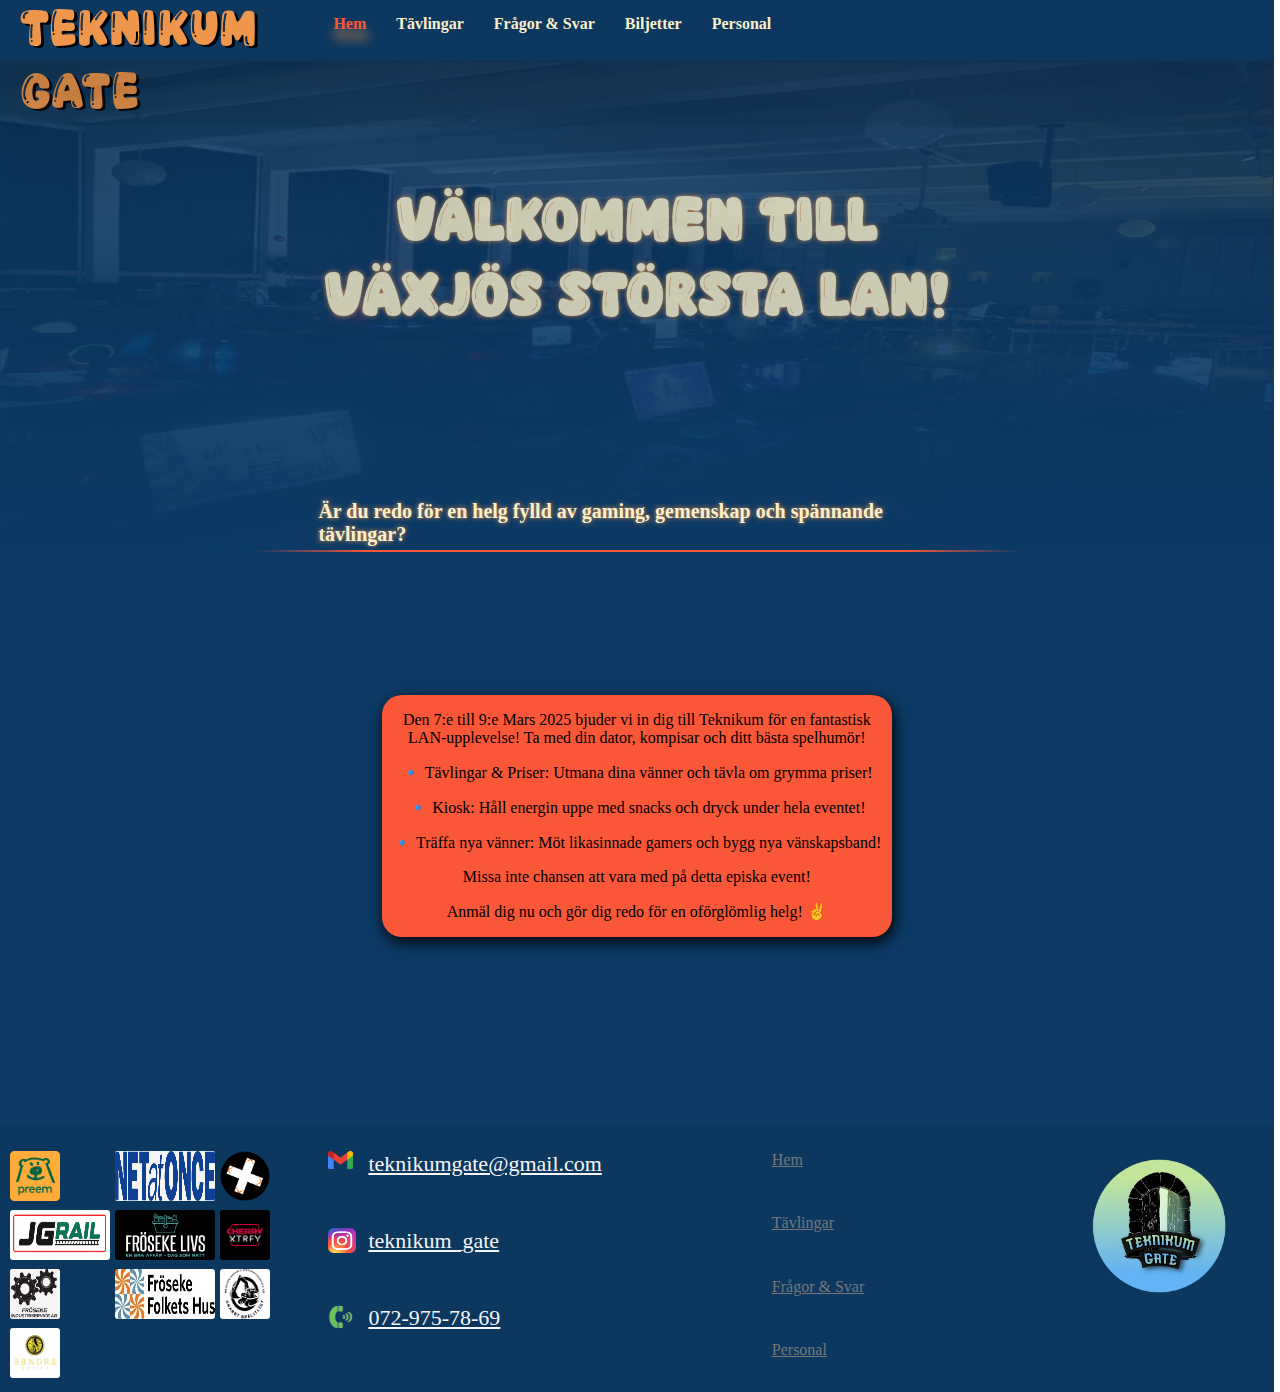
==== commit 6165a1ff: "sponsor tillägg" ====
--- a/index.html
+++ b/index.html
@@ -73,6 +73,9 @@
                 <a href="https://www.facebook.com/profile.php?id=61558491212600" class="brrosen">
                     <img src="Resources/Pictures/BR ROSEN logo.png" alt="Logo av BR Rosén Industri" class="brrosen">
                 </a>
+                <a href="" class="sandra">
+                    <img src="Resources/Pictures/sandra.jpg" alt="Logo av Sandra Design" class="sandra">
+                </a>
             </div>
             <div class="kontakt">
                 <img src="Resources/Pictures/gmail.png" alt="Mail logo" class="LogoM">
@@ -94,9 +97,9 @@
                 <div class="break"></div>
                 <a href="personal.html" class="PersonalA">Personal</a>
             </div>
-            <div class="logo">
+            <a href="index.html" class="logo">
                 <img src="Resources/Pictures/TeknikumGate_Logo_Variant_3.png" alt="Teknikum Gate Logo">
-            </div>
+            </a>
         </footer>
     </div>
 </body>
--- a/styles.css
+++ b/styles.css
@@ -721,12 +721,13 @@
 .feet .sponsorer{
     grid-area:sponsor;
     display:grid;
-    grid-template-rows:1fr 1fr 1fr;
+    grid-template-rows:1fr 1fr 1fr 1fr;
     grid-template-columns:1fr 1fr 1fr;
     grid-template-areas:
     "preem netatonce ragequit"
     "jgrail frosekelivs cherryxtrfy"
-    "frosekeindustri frosekefolketshus brrosen";
+    "frosekeindustri frosekefolketshus brrosen"
+    "sandra test test";
     margin:10px;
     margin-top:25px;
     gap:5px;
@@ -795,6 +796,13 @@
     height:50px;
     border-radius: 3px;
     grid-area:brrosen;
+}
+
+.feet .sponsorer .sandra{
+    width:50px;
+    height:50px;
+    border-radius: 3px;
+    grid-area:sandra;
 }
 
 .feet .kontakt{
@@ -1898,13 +1906,14 @@
     grid-area:turneringnav;
     display:grid;
     margin-left:10px;
-    grid-template-columns:40px 16px 44px 15px 1fr;
+    grid-template-columns:40px 50px 110px 85px 5px;
     grid-template-areas:
-    "cs . lol . rocketleague";
+    "cs lol rocketleague . brawlhalla";
     background-color: transparent;
-    width:240px;
+    width:500px;
     height:5%;
     align-self:end;
+    gap:15px;
 }
 
 .upperline .CS2{
@@ -1917,6 +1926,10 @@
 
 .upperline .RocketL{
     grid-area:rocketleague;
+}
+
+.upperline .Brawl{
+    grid-area:brawlhalla;
 }
 
 .upperline .CS2on{
@@ -1938,6 +1951,14 @@
     opacity:100%;
     background-color:var(--accent-color2);
     border-radius:2px;
+}
+
+.upperline .Brawlon{
+    grid-area:brawlhalla;
+    opacity:100%;
+    background-color:var(--accent-color2);
+    border-radius:2px;
+    margin-left:-100px;
 }
 
 .turneringarMain{
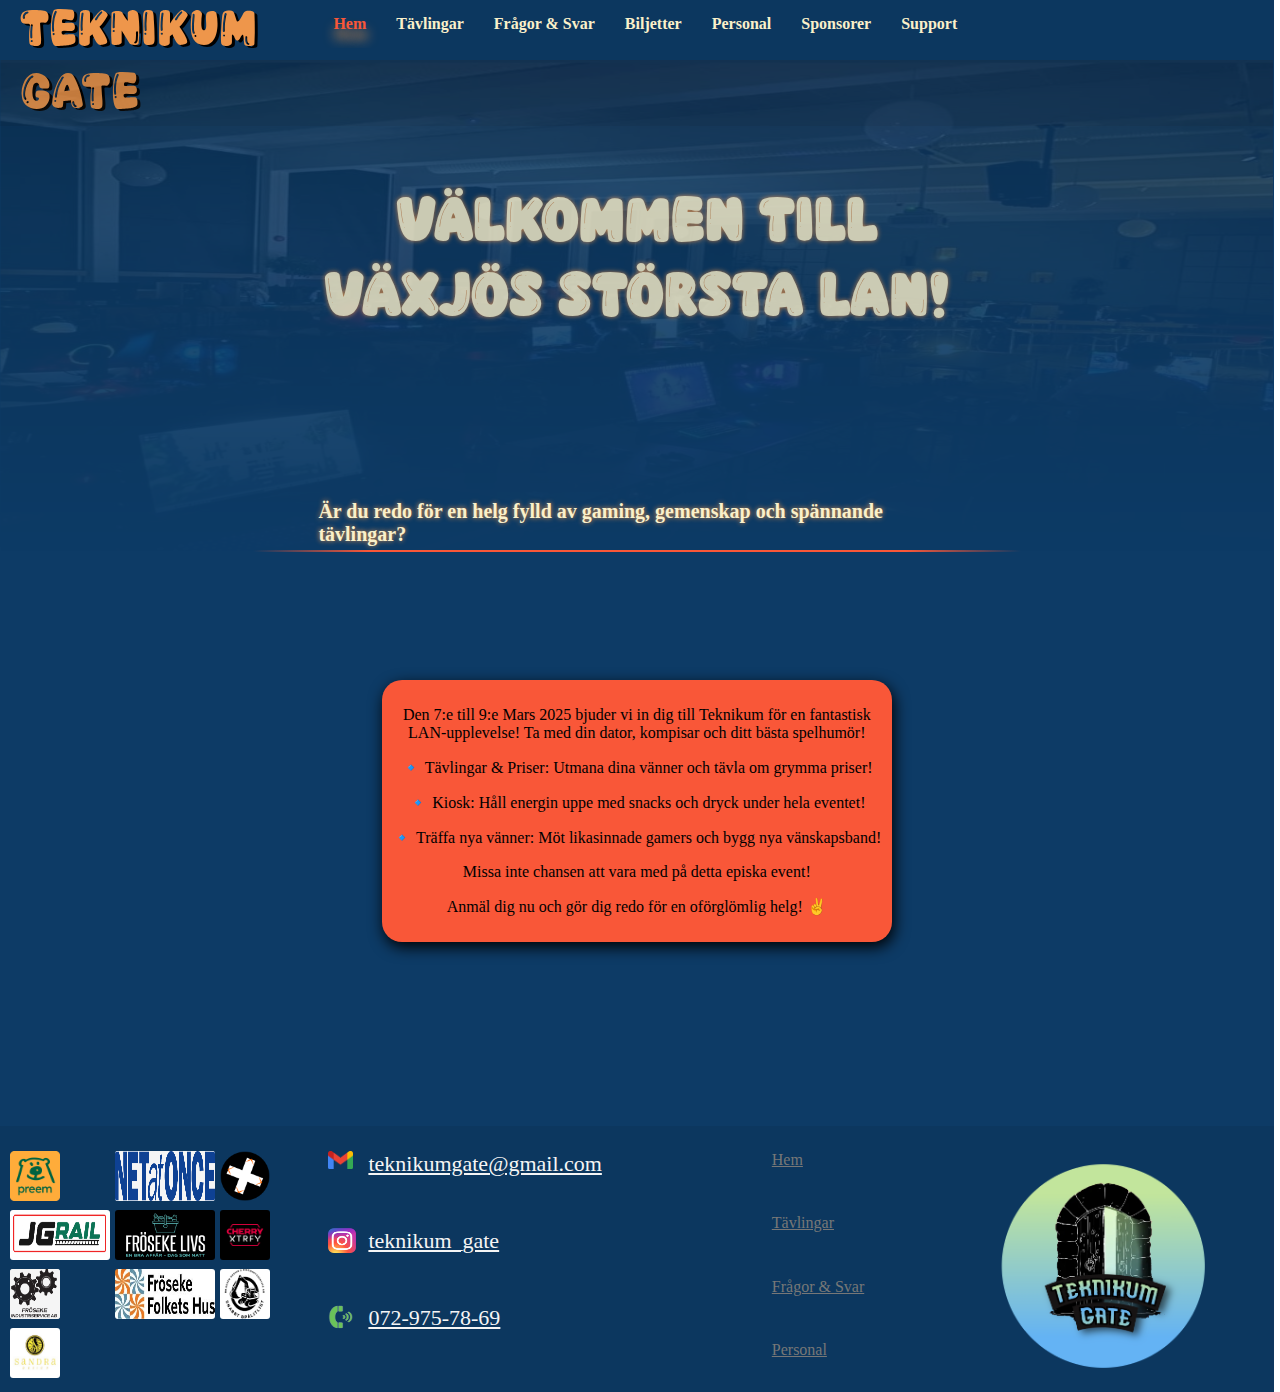
==== commit 4d72005c: "BIG UPDATE!" ====
--- a/index.html
+++ b/index.html
@@ -23,6 +23,8 @@
                     <li><a href="fragor.html">Frågor & Svar</a></li>
                     <li><a href="biljetter.html">Biljetter</a></li>
                     <li><a href="personal.html">Personal</a></li>
+                    <li><a href="">Sponsorer</a></li>
+                    <li><a href="Kontakta-oss.html">Support</a></li>
                 </ul>
             </nav>
         </header>
--- a/styles.css
+++ b/styles.css
@@ -157,6 +157,22 @@
     "footer footer footer footer footer footer footer footer footer footer";
 }
 
+.kontaktcontent{
+    display:grid;
+    width:99.5vw;
+    padding:0;
+    margin:0;
+    grid-template-columns: repeat(10,1.25fr);
+    grid-auto-rows: minmax(60px, auto);
+    border:0;
+    gap:0;
+
+    grid-template-areas:
+    "header header header header header header header header header header"
+    "mainK mainK mainK mainK mainK mainK mainK mainK mainK mainK"
+    "footer footer footer footer footer footer footer footer footer footer";
+}
+
 body{
     position:absolute;
     top:0;
@@ -216,6 +232,7 @@
     text-align: center;
     box-shadow:black 2px 5px 15px;
     border-radius:20px;
+    padding:10px;
 }
 
 .Intro2{
@@ -509,6 +526,11 @@
     color:var(--accent-color3) !important;
 }
 
+.KontaktNav{
+    text-shadow:var(--accent-color2) 1px 10px 12px;
+    color:var(--accent-color3) !important;
+}
+
 .containerPersonal{
     display:flex;
     justify-content: space-evenly;
@@ -906,8 +928,8 @@
 }
 
 .feet .logo img{
-    width:150px;
-    height:150px;
+    width:230px;
+    height:230px;
     transform:translateX(-20%);
 }
 
@@ -2098,4 +2120,249 @@
 #turneringmodal .break{
     flex-basis: 100%;
     height:0;
-}+}
+
+.vanligaFragor{
+    width:100%;
+    height:100%;
+    display:grid;
+    margin-top:20px;
+    grid-template-columns: 10px 2fr 2fr 2fr 10px;
+    grid-template-rows: 1fr 1fr 1fr;
+
+    grid-template-areas: 
+    ". vanligF1 vanligF2 vanligF3 ."
+    ". vanligF4 vanligF5 vanligF6 ."
+    ". egenfråga egenfråga egenfråga .";
+}
+
+.vanligfraga1{
+    grid-area:vanligF1;
+    height:100%;
+    width:100%;
+    display:flex;
+    flex-direction: column;
+    align-items:center;
+}
+
+.vanligfraga2{
+    grid-area:vanligF2;
+    height:100%;
+    width:100%;
+    display:flex;
+    flex-direction: column;
+    align-items:center;
+}
+
+.vanligfraga3{
+    grid-area:vanligF3;
+    height:100%;
+    width:100%;
+    display:flex;
+    flex-direction: column;
+    align-items:center;
+}
+
+.vanligfraga4{
+    grid-area:vanligF4;
+    height:100%;
+    width:100%;
+    display:flex;
+    flex-direction: column;
+    align-items:center;
+}
+
+.vanligfraga1 .fraga{
+    background-color: var(--accent-color3);
+    border-radius:10px;
+    height:min-content;
+    width:90%;
+    padding:10px;
+    margin:0;
+    gap:0;
+    transition:all 1s;
+}
+
+.vanligfraga2 .fraga{
+    background-color: var(--accent-color3);
+    border-radius:10px;
+    height:min-content;
+    width:90%;
+    padding:10px;
+    margin:0;
+    gap:0;
+    transition:all 1s;
+}
+
+.vanligfraga3 .fraga{
+    background-color: var(--accent-color3);
+    border-radius:10px;
+    height:min-content;
+    width:90%;
+    padding:10px;
+    margin:0;
+    gap:0;
+    transition:all 1s;
+}
+
+.vanligfraga4 .fraga{
+    background-color: var(--accent-color3);
+    border-radius:10px;
+    height:min-content;
+    width:90%;
+    padding:10px;
+    margin:0;
+    gap:0;
+    transition:all 1s;
+}
+
+.vanligfraga1 .svar{
+    opacity:0;
+    transition: all 1s;
+    background-color: var(--accent-color2);
+    margin-top:10px;
+    border-radius:10px;
+    padding:10px;
+    justify-self:center;
+    align-self:center;
+    width:80%;
+}
+
+.vanligfraga2 .svar{
+    opacity:0;
+    transition: all 1s;
+    background-color: var(--accent-color2);
+    margin-top:10px;
+    border-radius:10px;
+    padding:10px;
+    justify-self:center;
+    align-self:center;
+    width:80%;
+}
+
+.vanligfraga3 .svar{
+    opacity:0;
+    transition: all 1s;
+    background-color: var(--accent-color2);
+    margin-top:10px;
+    border-radius:10px;
+    padding:10px;
+    justify-self:center;
+    align-self:center;
+    width:80%;
+}
+
+.vanligfraga4 .svar{
+    opacity:0;
+    transition: all 1s;
+    background-color: var(--accent-color2);
+    margin-top:10px;
+    border-radius:10px;
+    padding:10px;
+    justify-self:center;
+    align-self:center;
+    width:80%;
+}
+
+.vanligfraga1 .fraga:hover{
+    box-shadow: var(--accent-color) 0px 0px 5px;
+}
+
+.vanligfraga1 .fraga:hover + .svar{
+    opacity:100;
+    box-shadow: var(--accent-color) 0px 0px 5px;
+}
+
+.vanligfraga2 .fraga:hover{
+    box-shadow: var(--accent-color) 0px 0px 5px;
+}
+
+.vanligfraga2 .fraga:hover + .svar{
+    opacity:100;
+    box-shadow: var(--accent-color) 0px 0px 5px;
+}
+
+.vanligfraga3 .fraga:hover{
+    box-shadow: var(--accent-color) 0px 0px 5px;
+}
+
+.vanligfraga3 .fraga:hover + .svar{
+    opacity:100;
+    box-shadow: var(--accent-color) 0px 0px 5px;
+}
+
+.vanligfraga4 .fraga:hover{
+    box-shadow: var(--accent-color) 0px 0px 5px;
+}
+
+.vanligfraga4 .fraga:hover + .svar{
+    opacity:100;
+    box-shadow: var(--accent-color) 0px 0px 5px;
+}
+
+
+
+
+.kontaktM{
+    grid-area: mainK;
+    height:2000px;
+    background: url(Resources/Pictures/cod.jpg);
+    background-size:500px;
+    background-repeat:repeat;
+    border-top: 1px solid rgba(174, 201, 250, 0.4);
+    z-index: -1;
+    display:grid;
+    grid-template-columns:1fr;
+    grid-template-rows:1fr 3fr;
+    anchor-name: "kontaktM";
+
+    grid-template-areas:
+    "backdrop"
+    "huvud";
+}
+
+.kontakthuvud{
+    grid-area:huvud;
+    width:100%;
+    height:100%;
+    background-color:var(--primary-color);
+    border-top: 1px solid rgba(174, 201, 250, 0.4);
+    display:flex;
+    flex-direction: row;
+    gap:50px;
+}
+
+.kontaktM .support{
+    height:100px;
+    width:400px;
+    padding:10px;
+    background-color:var(--primary-color);
+    display:flex;
+    position-anchor: "kontaktM";
+    position:relative;
+    left:40%;
+    top:40%;
+}
+
+.kontaktM .support h1{
+    align-self:center;
+    justify-self:center;
+    text-align:center;
+}
+
+.kontaktM .support a{
+    justify-self:center;
+    align-self:center;
+    margin-left:20px;
+    height:40px;
+    width:50px;
+    padding:0;
+}
+
+.kontaktM .support a img{
+    height:40px;
+    width:50px;
+    margin:0;
+    padding:0;
+}
+
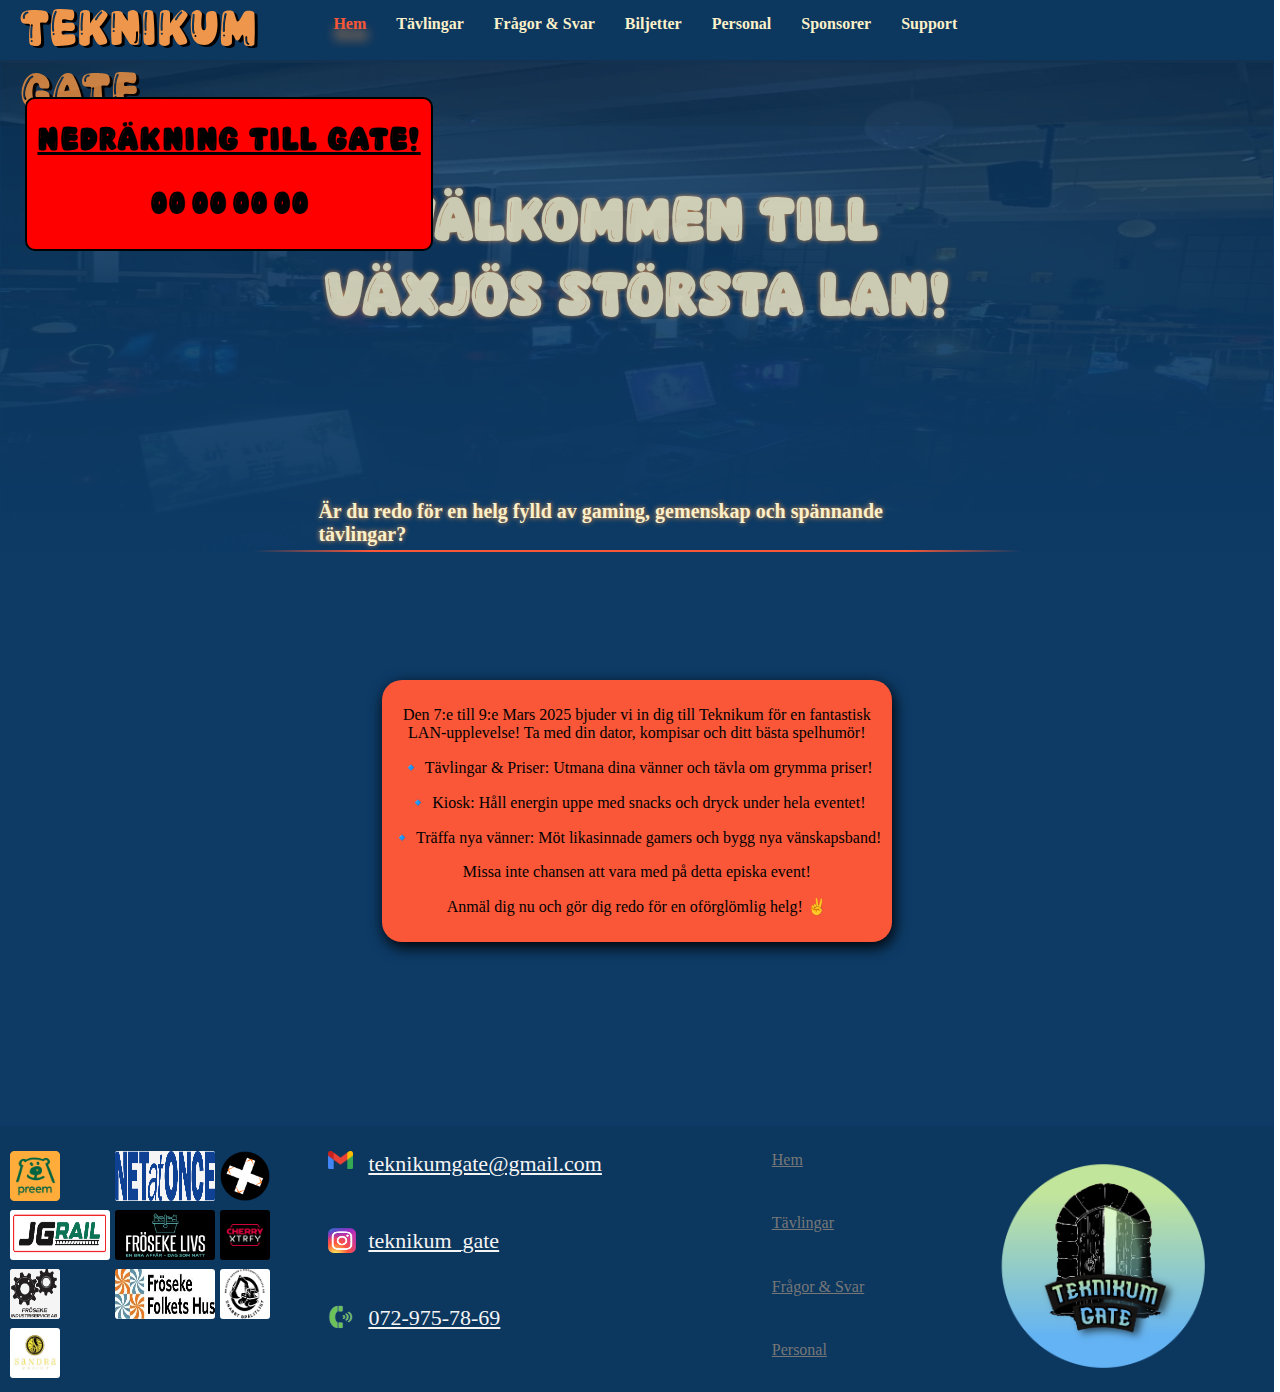
==== commit b47b2b87: "lite fin slip" ====
--- a/index.html
+++ b/index.html
@@ -7,6 +7,7 @@
     <link rel="stylesheet" href="styles.css">
     <link rel="icon" type="image/png" href="Resources/Pictures/favicon16.png" sizes="16x16">
     <link rel="icon" type="image/png" href="Resources/Pictures/favicon32.png" sizes="32x32">
+    <link rel="stylesheet" href="animationer.css">
 </head>
 <body>
     <div class="MobilFörbud" id="Mobilförbud">
@@ -28,6 +29,24 @@
                 </ul>
             </nav>
         </header>
+        <div class="countdown">
+            <h1>NEDRÄKNING TILL GATE!</h1>
+            <div class="timebox">
+                <div class="time">
+                    <h2 id="dagar">00</h2>
+                </div>
+                <div class="time">
+                    <h2 id="timmar">00</h2>
+                </div>
+                <div class="time">
+                    <h2 id="minuter">00</h2>
+                </div>
+                <div class="time">
+                    <h2 id="sekunder">00</h2>
+                </div>
+            </div>
+            <script src="countdown.js"></script>
+        </div>
         <main class="indexM">
             <img src="Resources/Pictures/bildpåLAN.jpg" alt="Bild av ett LAN">
             <p class="Huvud">Välkommen till Växjös största LAN!</p>
--- a/styles.css
+++ b/styles.css
@@ -2301,20 +2301,15 @@
 }
 
 
-
-
 .kontaktM{
     grid-area: mainK;
-    height:2000px;
+    height:700px;
     background: url(Resources/Pictures/cod.jpg);
     background-size:500px;
-    background-repeat:repeat;
     border-top: 1px solid rgba(174, 201, 250, 0.4);
-    z-index: -1;
     display:grid;
     grid-template-columns:1fr;
-    grid-template-rows:1fr 3fr;
-    anchor-name: "kontaktM";
+    grid-template-rows:2fr 3fr;
 
     grid-template-areas:
     "backdrop"
@@ -2329,40 +2324,137 @@
     border-top: 1px solid rgba(174, 201, 250, 0.4);
     display:flex;
     flex-direction: row;
+    justify-content:center;
     gap:50px;
 }
 
-.kontaktM .support{
+.kontakthuvud .Forvarning{
+    display:none;
+}
+
+.kontakthuvud .support{
     height:100px;
-    width:400px;
+    width:1500px;
     padding:10px;
-    background-color:var(--primary-color);
-    display:flex;
-    position-anchor: "kontaktM";
-    position:relative;
-    left:40%;
-    top:40%;
-}
-
-.kontaktM .support h1{
+    padding-top:0;
+    background-color:var(--secondary-color2);
+    justify-self:center;
+    display:flex;
+    align-self:center;
+
+    border-radius:10px;
+    justify-content:left;
+    align-content:start;
+    text-align:left;
+}
+
+.kontakthuvud .support h1{
     align-self:center;
     justify-self:center;
     text-align:center;
-}
-
-.kontaktM .support a{
+    
+}
+
+.kontakthuvud .support a{
     justify-self:center;
     align-self:center;
     margin-left:20px;
+    position: relative;
     height:40px;
     width:50px;
     padding:0;
+    z-index:10;
+    pointer-events: auto;
+    transition:1s;
+}
+
+.kontakthuvud .support a:hover img{
+    width: 60px;
+    height: 50px;
 }
 
 .kontaktM .support a img{
     height:40px;
     width:50px;
     margin:0;
+    padding:0px;
+    transition:1s;
+}
+
+.kontaktM .support a{
+    text-decoration: underline;
+    color:white;
+}
+
+.kontaktM .support a p{
+    transition: 1s;
+
+}
+
+.kontaktM .support a:hover p{
+    font-size:18px;
+
+}
+
+.content .countdown{
+    position:absolute;
+    left:2%;
+    top:7%;
+    display:flex;
+    flex-direction: column;
+    border:2px black solid;
+    border-radius:10px;
+    padding-left:10px;
+    padding-right:10px;
+    align-content:center;
+    background-color: red;
+}
+
+.countdown h1{
     padding:0;
-}
-
+    margin-bottom:0;
+    text-decoration: underline;
+    font-family: myFirstFont;
+    letter-spacing: 1.2px;
+}
+
+.timebox{
+    padding:0;
+    display:flex;
+    justify-content:center;
+    gap:5px;
+    align-content:center;
+    align-items:center;
+}
+
+.time{
+    align-self:center;
+    text-align: center;
+}
+
+.time h2{
+    font-size:30px;
+    font-family: myFirstFont;
+}
+
+.time p{
+    font-weight: bold;
+}
+
+.gate-team{
+    text-align: center;
+    font-size:50px;
+    margin:0;
+    margin-top:15px;
+    font-family: myFirstFont;
+    color:var(--secondary-color);
+}
+
+.gateteam-underline{
+    width:400px;
+    height:6px;
+    background-color: var(--secondary-color);
+    border-radius:10px;
+    justify-self:center;
+    align-content:center;
+}--- a/animationer.css
+++ b/animationer.css
@@ -0,0 +1,51 @@
+.gateteam-underline{
+    animation: underlinje 2s ease;
+}
+
+.gate-team{
+    animation: gateteam 2s ease;
+}
+
+.countdown{
+    animation: nedrakning 3s ease;
+    animation-iteration-count: infinite;
+    z-index: 99;
+}
+
+@keyframes nedrakning{
+    0%{
+        border: 2px black solid;
+        background-color: red;
+    }
+    40%{
+        border: 1px rgb(110, 107, 107) solid;
+        background-color: rgb(255, 24, 24);
+        box-shadow:0px 0px 10px grey;
+    }
+    100%{
+        border: 2px black solid;
+        background-color: rgb(255, 24, 24);
+    }
+}
+
+@keyframes gateteam{
+    0%{
+        transform: translateX(-1000px);
+        opacity: 0;
+    }
+    100%{
+        transform: translateX(0);
+        opacity: 1;
+    }
+}
+
+@keyframes underlinje{
+    0%{
+        transform: translateX(-1000px);
+        opacity: 0;
+    }
+    100%{
+        transform: translateX(0);
+        opacity: 1;
+    }
+}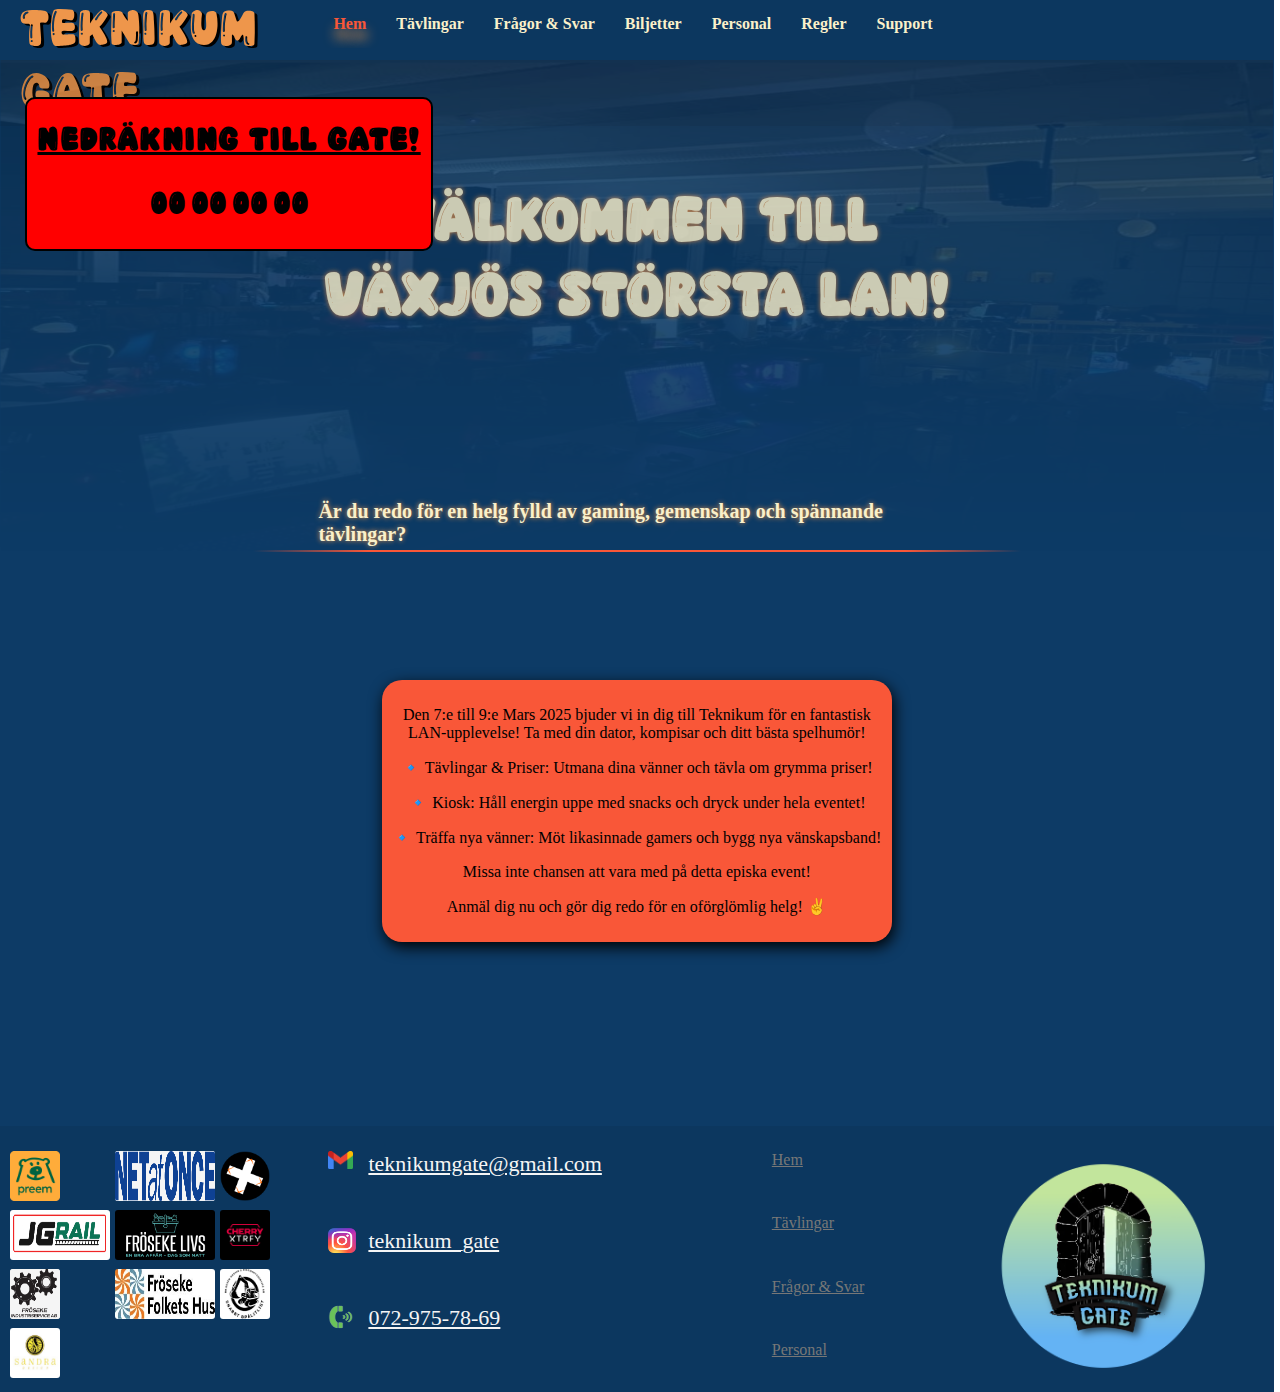
==== commit 79e5ceac: "regler - preliminary" ====
--- a/index.html
+++ b/index.html
@@ -24,7 +24,7 @@
                     <li><a href="fragor.html">Frågor & Svar</a></li>
                     <li><a href="biljetter.html">Biljetter</a></li>
                     <li><a href="personal.html">Personal</a></li>
-                    <li><a href="">Sponsorer</a></li>
+                    <li><a href="sponsorer.html">Regler</a></li>
                     <li><a href="Kontakta-oss.html">Support</a></li>
                 </ul>
             </nav>
--- a/styles.css
+++ b/styles.css
@@ -2410,6 +2410,34 @@
     background-color: red;
 }
 
+.content .countdown{
+    position:absolute;
+    left:2%;
+    top:7%;
+    display:flex;
+    flex-direction: column;
+    border:2px black solid;
+    border-radius:10px;
+    padding-left:10px;
+    padding-right:10px;
+    align-content:center;
+    background-color: red;
+}
+
+.biljetterContent .countdown{
+    position:absolute;
+    left:2%;
+    top:7%;
+    display:flex;
+    flex-direction: column;
+    border:2px black solid;
+    border-radius:10px;
+    padding-left:10px;
+    padding-right:10px;
+    align-content:center;
+    background-color: red;
+}
+
 .countdown h1{
     padding:0;
     margin-bottom:0;
--- a/animationer.css
+++ b/animationer.css
@@ -6,13 +6,35 @@
     animation: gateteam 2s ease;
 }
 
-.countdown{
+.content .countdown{
     animation: nedrakning 3s ease;
     animation-iteration-count: infinite;
     z-index: 99;
 }
 
+.biljetterContent .countdown{
+    animation: nedrakning2 3s ease;
+    animation-iteration-count: infinite;
+    z-index: 99;
+}
+
 @keyframes nedrakning{
+    0%{
+        border: 2px black solid;
+        background-color: red;
+    }
+    40%{
+        border: 1px rgb(110, 107, 107) solid;
+        background-color: rgb(255, 24, 24);
+        box-shadow:0px 0px 10px grey;
+    }
+    100%{
+        border: 2px black solid;
+        background-color: rgb(255, 24, 24);
+    }
+}
+
+@keyframes nedrakning2{
     0%{
         border: 2px black solid;
         background-color: red;
